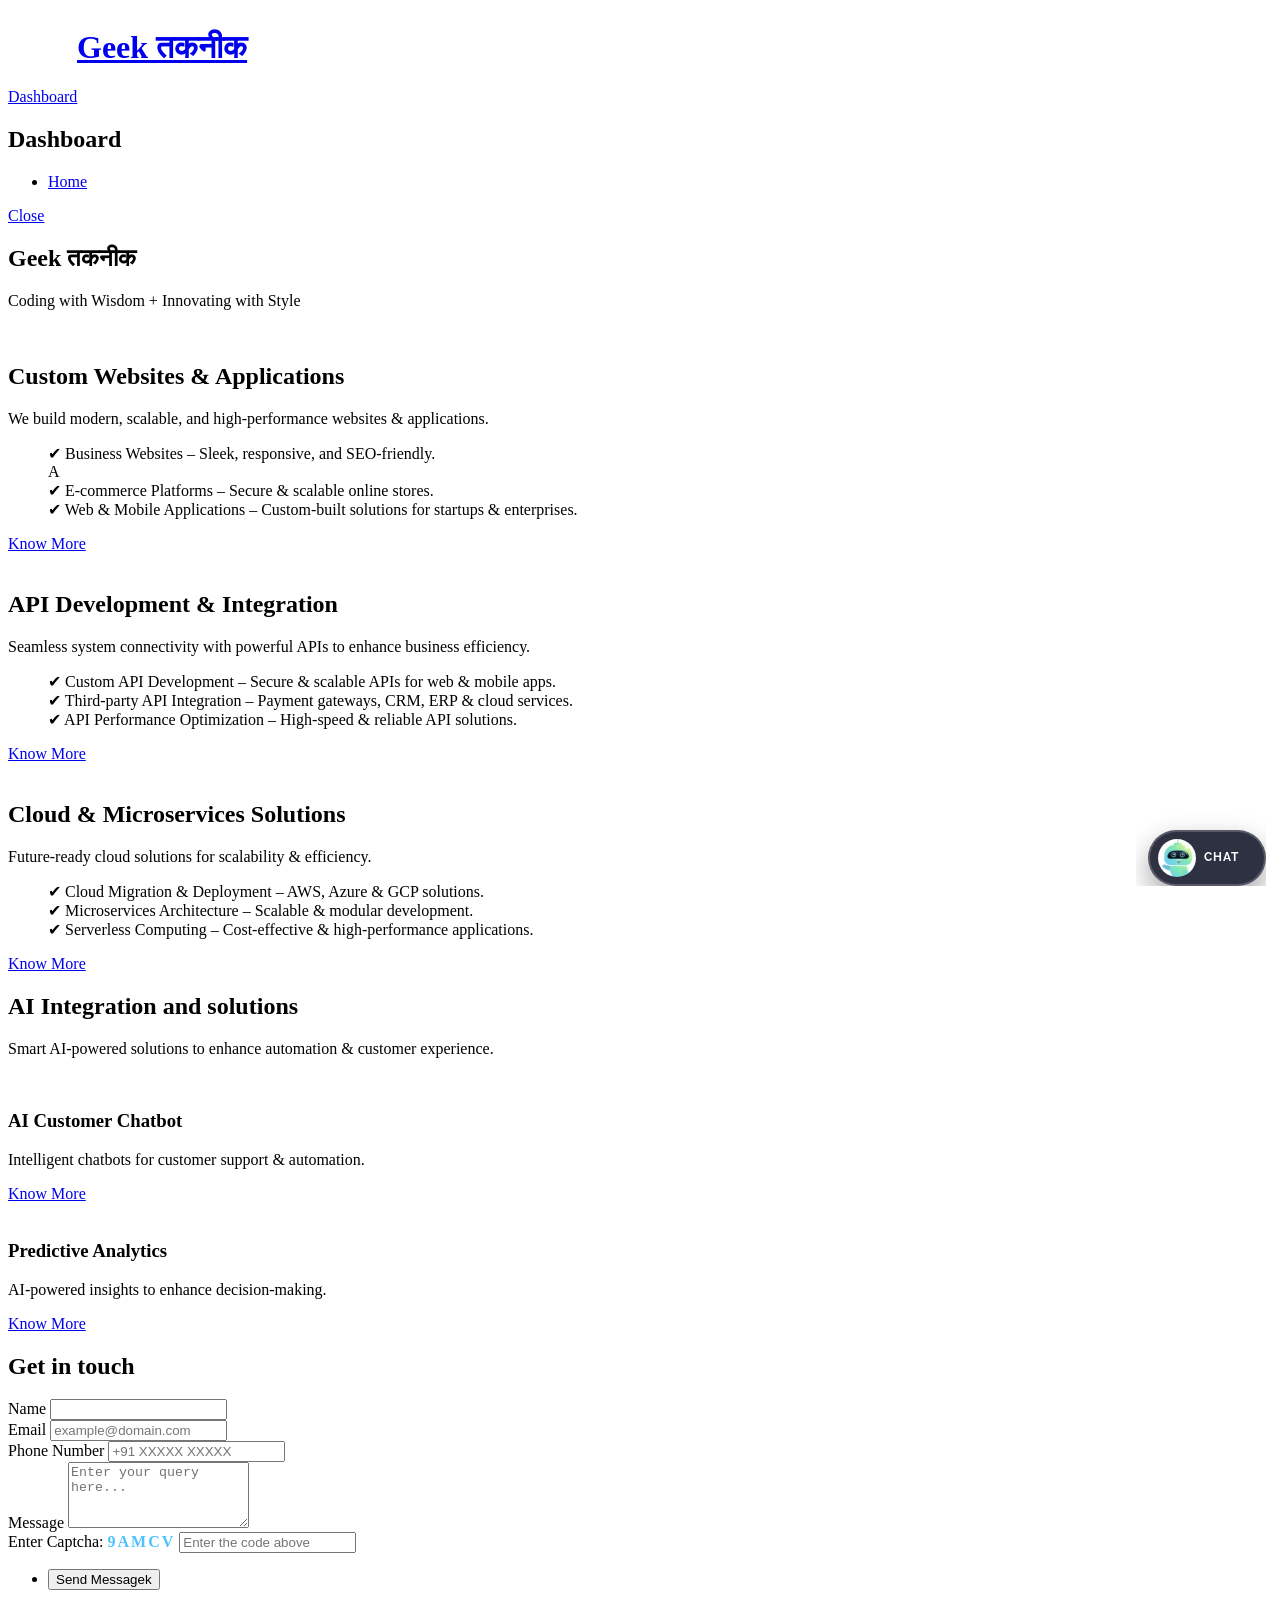
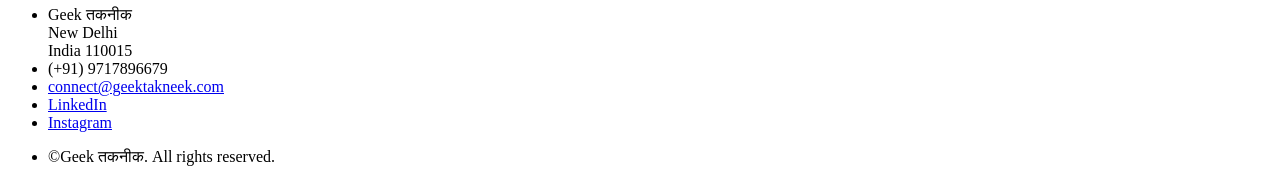
==== index.html @ 7bc6b643 "Update chatbot UI and structure (#5)" ====
<!DOCTYPE HTML>
<!--
	Solid State by HTML5 UP
	html5up.net | @ajlkn
	Free for personal and commercial use under the CCA 3.0 license (html5up.net/license)
-->
<html>
	<head>
		<title>Geek तकनीक</title>
		<meta charset="utf-8" />
		<meta name="viewport" content="width=device-width, initial-scale=1, user-scalable=no" />
		<link rel="preconnect" href="https://fonts.googleapis.com">
		<link rel="preconnect" href="https://fonts.gstatic.com" crossorigin>
		<link href="https://fonts.googleapis.com/css2?family=Raleway:wght@200;700&family=Source+Sans+Pro:wght@300;600&display=swap" rel="stylesheet">
		<link rel="stylesheet" href="assets/css/main.css" />
		<noscript><link rel="stylesheet" href="assets/css/noscript.css" /></noscript>
		<link rel="icon" type="image/png" href="images/BlueOwlLogo.png" />
		<!-- EmailJS CDN -->
		<script src="https://cdn.jsdelivr.net/npm/@emailjs/browser@3/dist/email.min.js"></script>
		<script>
			emailjs.init("-tJZcVnsYCHbCJdey");
		</script>
		<style>
			body.popup-open #header {
				pointer-events: none;
				opacity: 0.5;
			}
			body.popup-open #menu {
				pointer-events: none;
				opacity: 0.5;
			}
			.success-message {
				background: rgba(76, 195, 255, 0.2);
				border: 1px solid #4cc3ff;
				color: #4cc3ff;
				padding: 15px;
				border-radius: 6px;
				margin-bottom: 20px;
				display: none;
				text-align: center;
				font-size: 0.9em;
			}
			.success-message.show {
				display: block;
			}
			.error-message {
				color: #ff6b6b;
				font-size: 0.85em;
				display: none;
				margin-top: 5px;
			}
			.chatbot-frame {
				position: fixed;
				right: 14px;
				bottom: 14px;
				width: 130px;
				height: 74px;
				border: none;
				background: transparent;
				z-index: 10002;
				overflow: hidden;
			}
			@media screen and (max-width: 480px) {
				.chatbot-frame {
					right: 10px;
					bottom: 10px;
				}
			}
		</style>
	</head>
	<body class="is-preload">

		<!-- Page Wrapper -->
			<div id="page-wrapper">

				<!-- Header -->
					<header id="header" class="alt">
						<div style="display: flex; align-items: center; gap: 15px;">
							<div class="logo-small" style="width: 50px; height: 50px; border-radius: 100%; border: solid 2px rgba(255, 255, 255, 0.125); background-image: url('images/BlueOwlLogo.png'); background-size: contain; background-repeat: no-repeat; background-position: center;"></div>
							<h1><a href="index.html">Geek तकनीक</a></h1>
						</div>
						<nav>
							<a href="#menu">Dashboard</a>
						</nav>
					</header>

				<!-- Menu -->
					<nav id="menu">
						<div class="inner">
							<h2>Dashboard</h2>
							<ul class="links">
								<li><a href="index.html">Home</a></li>
								<!--<li><a href="generic.html">Generic</a></li>
								<li><a href="elements.html">Elements</a></li>-->
							</ul>
							<a href="#" class="close">Close</a>
						</div>
					</nav>

				<!-- Banner -->
					<section id="banner">
						<div class="inner">
							<div class="logo"><div class="icon" style="background-image: url('images/BlueOwlLogo.png'); background-size: contain; background-repeat: no-repeat; background-position: center;"></div></div>
							<h2>Geek तकनीक</h2>
							<p>Coding with Wisdom + Innovating with Style</p>
						</div>
					</section>

				<!-- Wrapper -->
					<section id="wrapper">

						<!-- One -->
							<section id="one" class="wrapper spotlight style1">
								<div class="inner">
									<a href="#" class="image"><img src="images/webDev.png" alt="" /></a>
									<div class="content">
										<h2 class="major">Custom Websites & Applications</h2>
										<p>We build modern, scalable, and high-performance websites & applications.</p>
										<ul style="list-style: none;">
											<li>✔ Business Websites – Sleek, responsive, and SEO-friendly.</li>
											A<li>✔ E-commerce Platforms – Secure & scalable online stores.</li>
											<li>✔ Web & Mobile Applications – Custom-built solutions for startups & enterprises.</li>
										</ul>
										<a href="#" class="special" onclick="openPopup(); return false;">Know More</a>
									</div>
								</div>
							</section>


							<section id="two" class="wrapper alt spotlight style2">
								<div class="inner">
									<a href="#" class="image"><img src="images/api.png" alt="" /></a>
									<div class="content">
										<h2 class="major">API Development & Integration</h2>
										<p>Seamless system connectivity with powerful APIs to enhance business efficiency.</p>
										<ul  style="list-style: none;">
											<li>✔ Custom API Development – Secure & scalable APIs for web & mobile apps.</li>
											<li>✔ Third-party API Integration – Payment gateways, CRM, ERP & cloud services.</li>
											<li>✔ API Performance Optimization – High-speed & reliable API solutions.</li>
										</ul>
										<a href="#" class="special" onclick="openPopup(); return false;">Know More</a>
									</div>
								</div>
							</section>


							<section id="three" class="wrapper spotlight style3">
								<div class="inner">
									<a href="#" class="image"><img src="images/Cloud.png" alt="" /></a>
									<div class="content">
										<h2 class="major">Cloud & Microservices Solutions</h2>
										<p>Future-ready cloud solutions for scalability & efficiency.</p>
										<ul  style="list-style: none;">
											<li>✔ Cloud Migration & Deployment – AWS, Azure & GCP solutions.</li>
											<li>✔ Microservices Architecture – Scalable & modular development.</li>
											<li>✔ Serverless Computing – Cost-effective & high-performance applications.</li>
										</ul>
										<a href="#" class="special" onclick="openPopup(); return false;">Know More</a>
									</div>
								</div>
							</section>

						<!-- Four -->
							<section id="four" class="wrapper alt style1">
								<div class="inner">
									<h2 class="major">AI Integration and solutions</h2>
									<p>Smart AI-powered solutions to enhance automation & customer experience.</p>
									<section class="features">
										<article>
											<a href="#" class="image"><img src="images/AI-Image.png" alt="" /></a>
											<h3 class="major">AI Customer Chatbot</h3>
											<p>Intelligent chatbots for customer support & automation.</p>
											<a href="#" class="special" onclick="openPopup(); return false;">Know More</a>
										</article>
										<article>
											<a href="#" class="image"><img src="images/dataanalytics.png" alt="" /></a>
											<h3 class="major">Predictive Analytics</h3>
											<p>AI-powered insights to enhance decision-making.</p>
											<a href="#" class="special" onclick="openPopup(); return false;">Know More</a>
										</article>
<!--										<article>
											<a href="#" class="image"><img src="images/pic06.jpg" alt="" /></a>
											<h3 class="major">Image & Speech Recognition</h3>
											<p>AI-based computer vision & voice solutions.</p>
											&lt;!&ndash;<a href="#" class="special">Learn more</a>&ndash;&gt;
										</article>
										<article>
											<a href="#" class="image"><img src="images/pic07.jpg" alt="" /></a>
											<h3 class="major">Automation & NLP</h3>
											<p>Automating tasks using AI-driven natural language processing.</p>
											&lt;!&ndash;<a href="#" class="special">Learn more</a>&ndash;&gt;
										</article>-->
									</section>
									<!--<ul class="actions">
										<li><a href="#" class="button">Browse All</a></li>
									</ul>-->
								</div>
							</section>

					</section>

				<!-- Footer -->
					<section id="footer">
						<div class="inner">
							<h2 class="major">Get in touch</h2>

							<div class="success-message" id="footerSuccessMessage">✓ Thank you! We have received your message and will get back to you soon.</div>

                                                        <form id="footerContactForm" method="post" action="#">
                                                            <div class="fields">
                                                                <div class="field">
                                                                    <label for="footer_name">Name</label>
                                                                    <input type="text" name="name" id="footer_name" required />
                                                                </div>
                                                                <div class="field">
                                                                    <label for="footer_email">Email</label>
                                                                    <input type="email" name="email" id="footer_email" placeholder="example@domain.com" required />
                                                                    <span class="error-message" id="footerEmailError">Please enter a valid email address</span>
                                                                </div>
                                                                <div class="field">
                                                                    <label for="footer_phone">Phone Number</label>
                                                                    <input type="tel" name="phone" id="footer_phone" placeholder="+91 XXXXX XXXXX" required />
                                                                    <span class="error-message" id="footerPhoneError">Please enter a valid phone number (min 10 digits)</span>
                                                                </div>
                                                                <div class="field">
                                                                    <label for="footer_message">Message</label>
                                                                    <textarea name="message" id="footer_message" placeholder="Enter your query here..." rows="4" required></textarea>
                                                                </div>
                                                                <div class="field">
                                                                    <label>Enter Captcha: <span id="footerCaptchaText" style="font-weight: bold; color: #4cc3ff; letter-spacing: 2px;"></span></label>
                                                                    <input type="text" id="footer_captcha_input" placeholder="Enter the code above" required />
                                                                </div>
                                                            </div>
                                                            <ul class="actions">
                                                                <li><input type="submit" value="Send Messagek" /></li>
                                                            </ul>
                                                        </form>
							<ul class="contact">
								<li class="icon solid fa-home">
									Geek तकनीक<br />
									New Delhi<br />
									India 110015
								</li>
								<li class="icon solid fa-phone">(+91) 9717896679</li>
								<li class="icon solid fa-envelope"><a href="mailto:connect@geektakneek?subject=Inquiry%20from%20Website&body=Hi%20Geek%20Takneek,">
									connect@geektakneek.com
								</a>
								</li>
								<li class="icon brands fa-linkedin"><a href="https://www.linkedin.com/company/geektakneek">LinkedIn</a></li>
								<!--<li class="icon brands fa-facebook-f"><a href="#">facebook.com/untitled-tld</a></li>&ndash;&gt;-->
								<li class="icon brands fa-instagram"><a href="www.instagram.com/blueowl_tech">Instagram</a></li>
							</ul>
							<ul class="copyright">
								<li>&copy;Geek तकनीक. All rights reserved.</li>
							</ul>
						</div>
					</section>

			</div>

		<iframe id="chatbotFrame" class="chatbot-frame" src="chatbot.html" title="Geek Takneek Chatbot" loading="lazy"></iframe>

		<!-- Modal Popup Container -->
		<div id="popupModal" style="display: none; position: fixed; top: 0; left: 0; width: 100%; height: 100%; background: rgba(0, 0, 0, 0.7); z-index: 9999; align-items: center; justify-content: center; padding: 20px;">
			<div style="position: relative; width: 100%; max-width: 600px; height: auto; max-height: 85vh; background: white; border-radius: 12px; overflow: hidden; box-shadow: 0 10px 40px rgba(0, 0, 0, 0.3); padding: 0;">
				<button onclick="closePopup()" style="position: absolute; top: 15px; right: 15px; width: 40px; height: 40px; background: rgba(76, 195, 255, 0.3); border: none; border-radius: 50%; color: #4cc3ff; font-size: 32px; cursor: pointer; z-index: 10001; transition: all 0.3s ease; line-height: 0.8; display: flex; align-items: center; justify-content: center; padding: 0; margin: 0; font-weight: 300; text-align: center; font-family: Arial, sans-serif; transform: translate(0, -1px);" onmouseover="this.style.background='rgba(76, 195, 255, 0.6)'; this.style.transform='rotate(90deg) translate(0, -1px)';" onmouseout="this.style.background='rgba(76, 195, 255, 0.3)'; this.style.transform='translate(0, -1px)';">&times;</button>
				<iframe id="popupIframe" src="" style="width: 100%; height: 85vh; border: none; display: block; border-radius: 12px;"></iframe>
			</div>
		</div>

		<!-- Scripts -->
			<script src="assets/js/jquery.min.js"></script>
			<script src="assets/js/jquery.scrollex.min.js"></script>
			<script src="assets/js/browser.min.js"></script>
			<script src="assets/js/breakpoints.min.js"></script>
			<script src="assets/js/util.js"></script>
			<script src="assets/js/main.js"></script>

		<script>
			// Generate CAPTCHA
			function generateFooterCaptcha() {
				let c = Math.random().toString(36).substring(2, 7).toUpperCase();
				document.getElementById("footerCaptchaText").innerText = c;
				return c;
			}

			// Initialize CAPTCHA when page loads
			let footer_captcha_value = generateFooterCaptcha();

			// Email validation function
			function validateEmail(email) {
				const emailRegex = /^[a-zA-Z0-9._%+-]+@[a-zA-Z0-9.-]+\.[a-zA-Z]{2,}$/;
				return emailRegex.test(email);
			}

			// Phone validation function
			function validatePhone(phone) {
				const phoneRegex = /^[0-9\s\-\+\(\)]{10,}$/;
				const digitsOnly = phone.replace(/\D/g, '');
				return phoneRegex.test(phone) && digitsOnly.length >= 10;
			}

			// Real-time email validation
			document.getElementById("footer_email").addEventListener("blur", function() {
				const email = this.value.trim();
				const emailError = document.getElementById("footerEmailError");

				if (email && !validateEmail(email)) {
					emailError.style.display = "block";
				} else {
					emailError.style.display = "none";
				}
			});

			// Real-time phone validation
			document.getElementById("footer_phone").addEventListener("blur", function() {
				const phone = this.value.trim();
				const phoneError = document.getElementById("footerPhoneError");

				if (phone && !validatePhone(phone)) {
					phoneError.style.display = "block";
				} else {
					phoneError.style.display = "none";
				}
			});

			// Handle form submission
			document.getElementById("footerContactForm").addEventListener("submit", function(event) {
				event.preventDefault();

				// Validate name
				const name = document.getElementById("footer_name").value.trim();
				if (!name) {
					alert("Please enter your name");
					return;
				}
				if (name.length < 3) {
					alert("Name must be at least 3 characters long");
					return;
				}

				// Validate email
				const email = document.getElementById("footer_email").value.trim();
				if (!email) {
					alert("Please enter your email address");
					return;
				}
				if (!validateEmail(email)) {
					alert("Please enter a valid email address (e.g., example@domain.com)");
					document.getElementById("footer_email").focus();
					return;
				}

				// Validate phone
				const phone = document.getElementById("footer_phone").value.trim();
				if (!phone) {
					alert("Please enter your phone number");
					return;
				}
				if (!validatePhone(phone)) {
					alert("Please enter a valid phone number with at least 10 digits");
					document.getElementById("footer_phone").focus();
					return;
				}

				// Validate message
				const message = document.getElementById("footer_message").value.trim();
				if (!message) {
					alert("Please enter a message");
					return;
				}
				if (message.length < 10) {
					alert("Please provide at least 10 characters in your message");
					return;
				}

				// Validate CAPTCHA
				if (document.getElementById("footer_captcha_input").value.toUpperCase() !== footer_captcha_value) {
					alert("Incorrect Captcha! Please try again.");
					footer_captcha_value = generateFooterCaptcha();
					document.getElementById("footer_captcha_input").value = "";
					return;
				}

				// Prepare data for EmailJS
				const data = {
					name: name,
					email: email,
					phone: phone,
					services: "",
					details: message
				};

				// Send email using EmailJS (using the same template as popup)
				emailjs.send("service_kot9qr8", "template_dlzaoom", data)
					.then(() => {
						// Show success message
						document.getElementById("footerSuccessMessage").classList.add("show");

						// Reset form
						document.getElementById("footerContactForm").reset();
						footer_captcha_value = generateFooterCaptcha();

						// Hide success message after 5 seconds
						setTimeout(() => {
							document.getElementById("footerSuccessMessage").classList.remove("show");
						}, 5000);
					})
					.catch(err => {
						console.log(err);
						alert("Failed to send message. Please try again later or contact us directly at connect@geektakneek.com");
					});
			});

			function openPopup() {
				// Load popup.html in iframe modal
				document.getElementById("popupIframe").src = "popup.html";
				document.getElementById("popupModal").style.display = "flex";
				// Prevent background scroll and disable header
				document.body.style.overflow = "hidden";
				document.body.classList.add("popup-open");
			}

			function closePopup() {
				// Close the modal
				document.getElementById("popupModal").style.display = "none";
				document.getElementById("popupIframe").src = "";
				// Allow background scroll and enable header
				document.body.style.overflow = "auto";
				document.body.classList.remove("popup-open");
			}

			// Close popup when clicking outside the modal
			document.getElementById("popupModal").addEventListener("click", function(event) {
				if (event.target === this) {
					closePopup();
				}
			});

			// Close popup with Escape key
			document.addEventListener("keydown", function(event) {
				if (event.key === "Escape") {
					closePopup();
				}
			});

			const chatbotFrame = document.getElementById("chatbotFrame");

			window.addEventListener("message", function(event) {
				if (event.source !== chatbotFrame.contentWindow) return;
				if (!event.data || event.data.type !== "chatbot-resize") return;

				if (event.data.open) {
					const expandedWidth = Math.min(368, window.innerWidth - 16);
					const expandedHeight = Math.min(560, window.innerHeight - 16);
					chatbotFrame.style.width = expandedWidth + "px";
					chatbotFrame.style.height = expandedHeight + "px";
				} else {
					chatbotFrame.style.width = "130px";
					chatbotFrame.style.height = "74px";
				}
			});
		</script>

		<!--<div align="right"><script type="text/javascript" src="https://www.freevisitorcounters.com/en/home/counter/1450262/t/3"></script></div>-->
	</body>


</html>
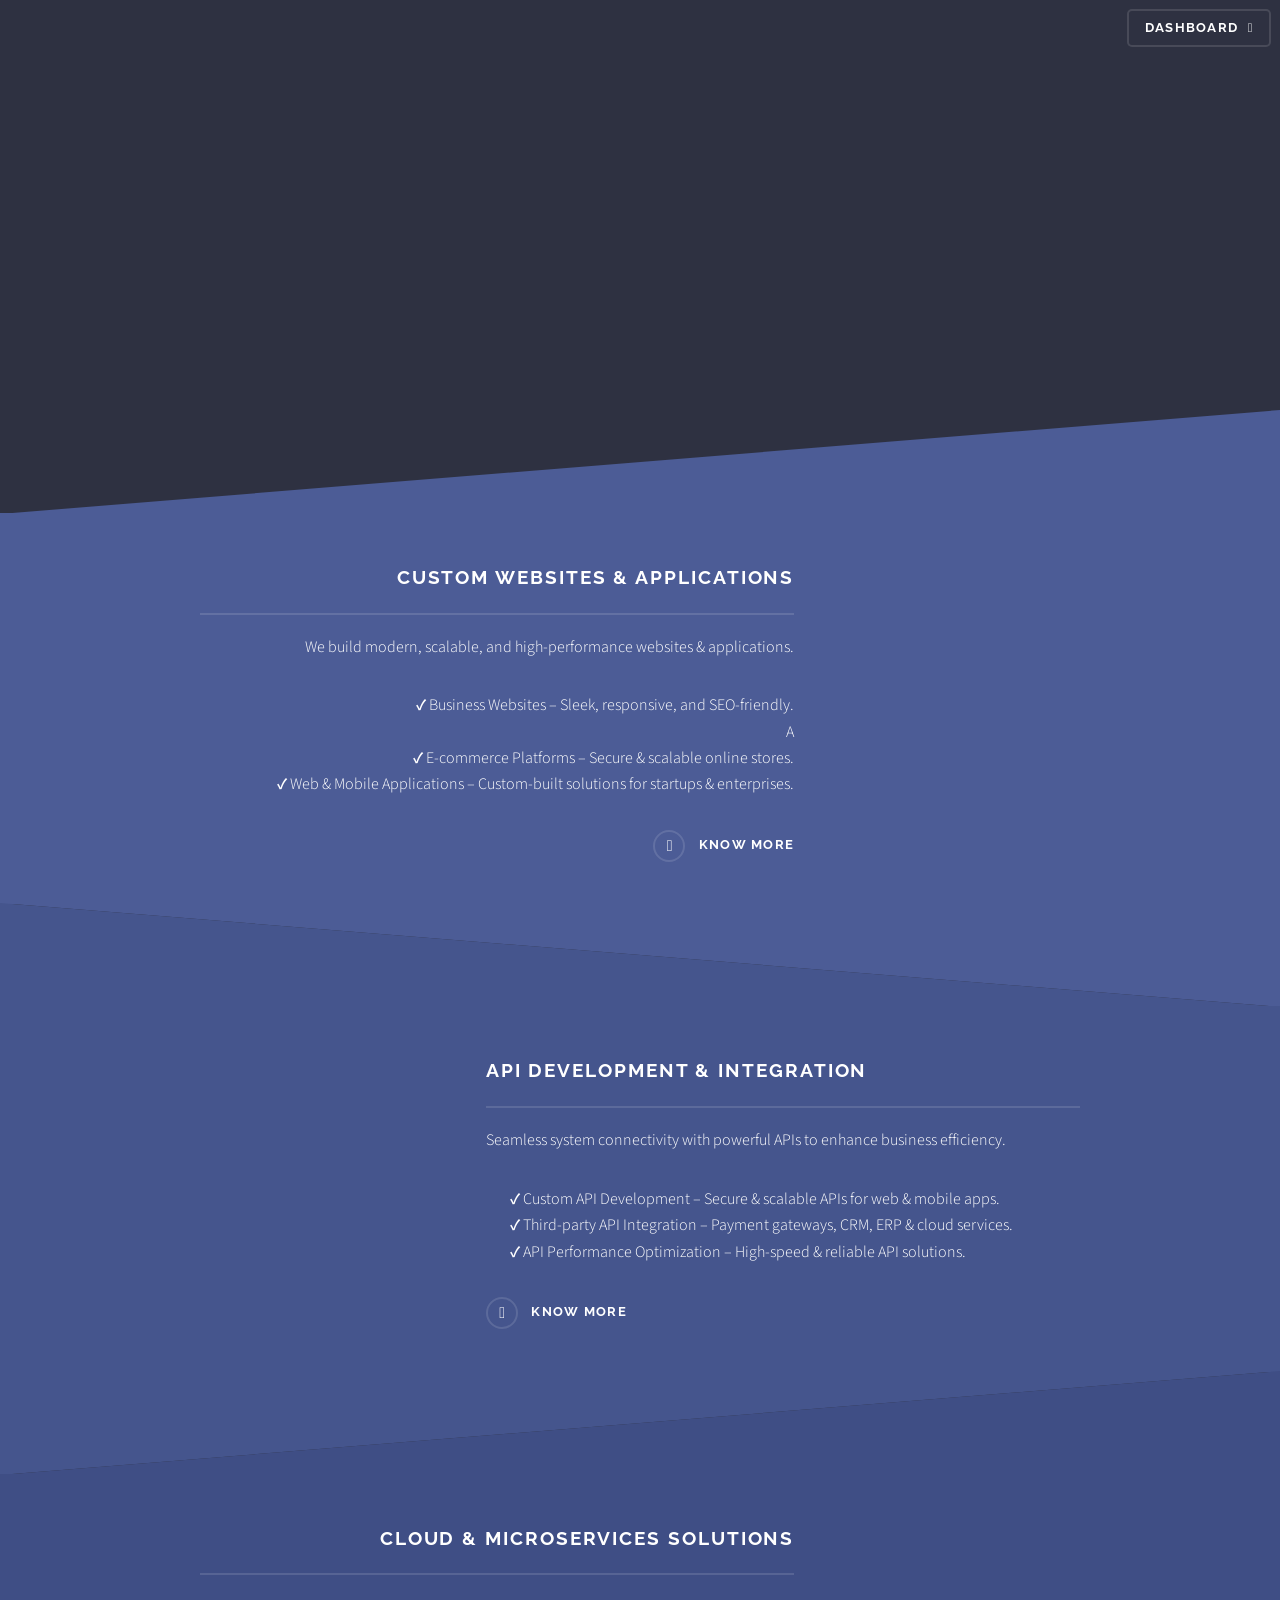
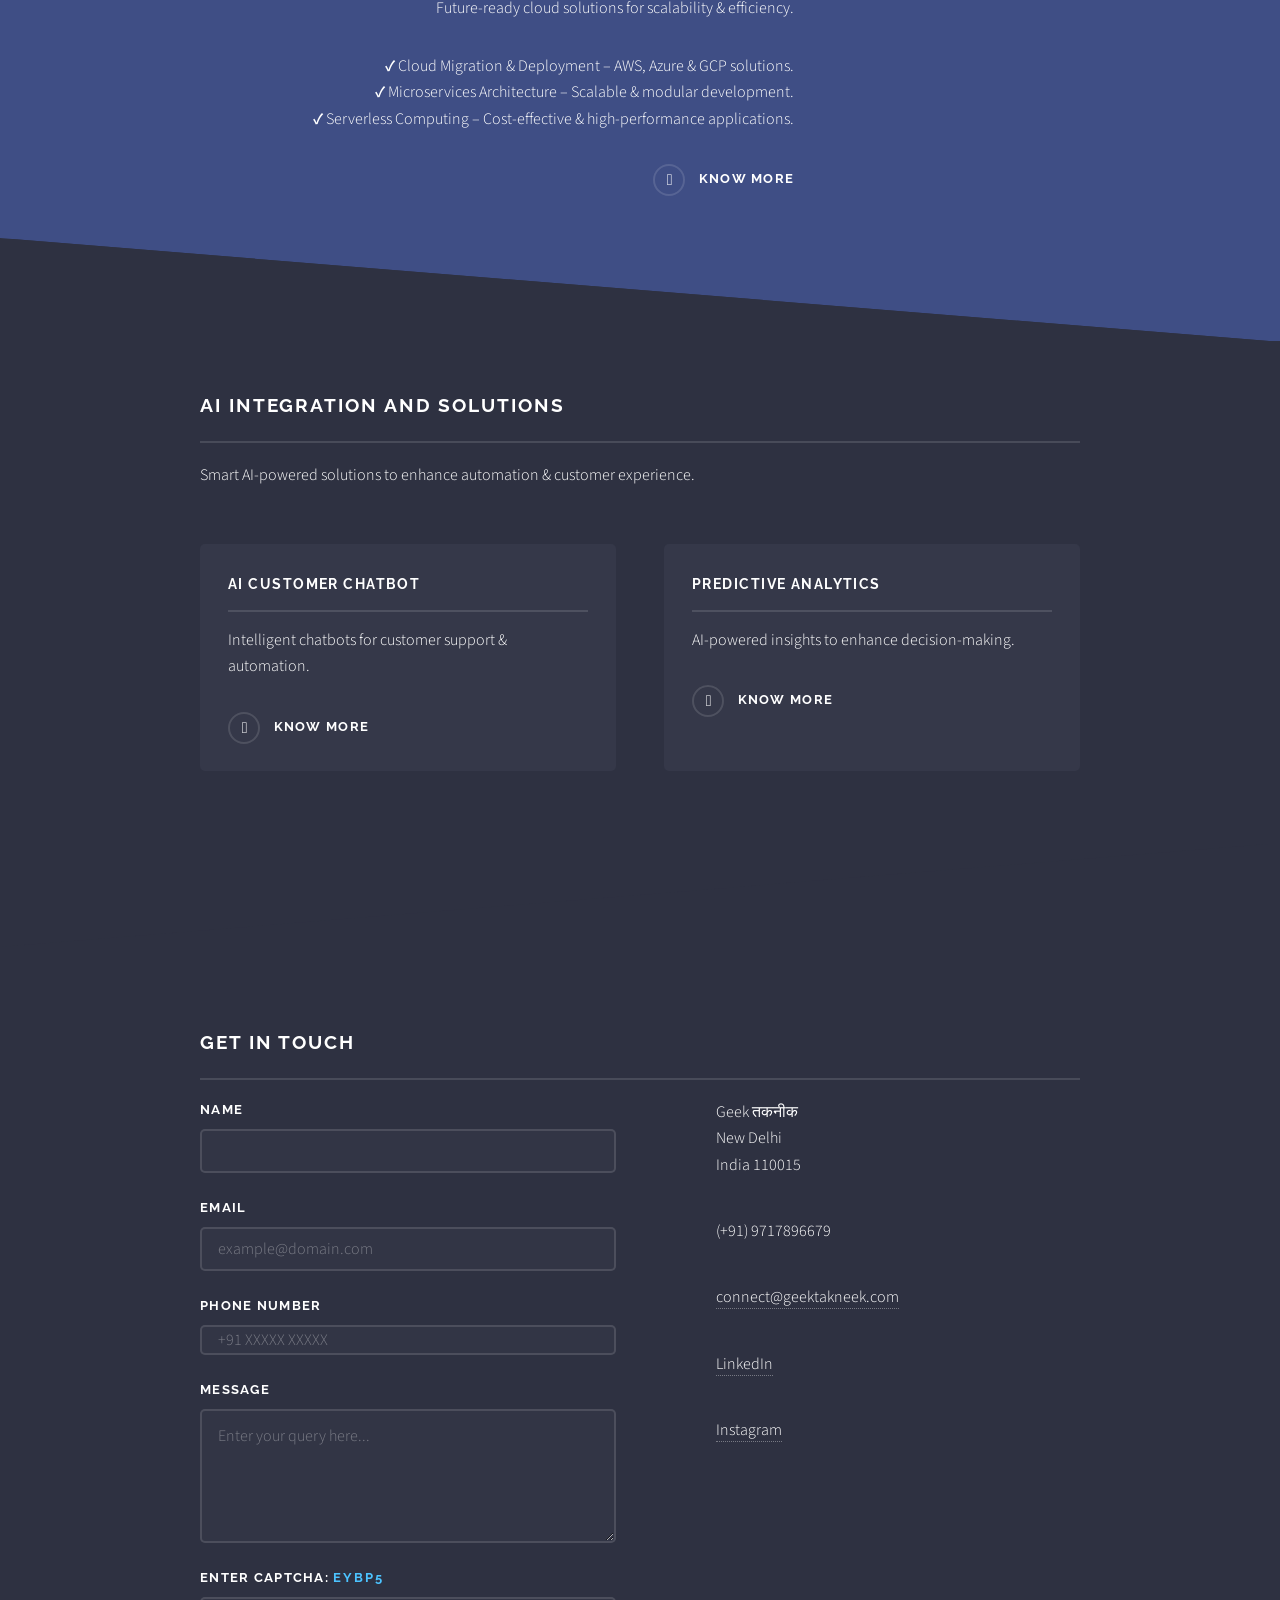
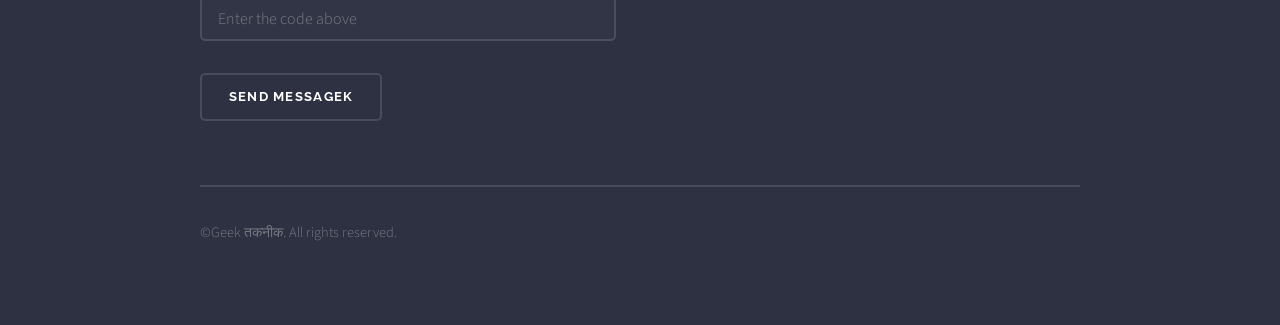
==== commit fa0af5a4: "changing logo" ====
--- a/index.html
+++ b/index.html
@@ -14,7 +14,7 @@
 		<link href="https://fonts.googleapis.com/css2?family=Raleway:wght@200;700&family=Source+Sans+Pro:wght@300;600&display=swap" rel="stylesheet">
 		<link rel="stylesheet" href="assets/css/main.css" />
 		<noscript><link rel="stylesheet" href="assets/css/noscript.css" /></noscript>
-		<link rel="icon" type="image/png" href="images/BlueOwlLogo.png" />
+		<link rel="icon" type="image/png" href="images/logo.png" />
 		<!-- EmailJS CDN -->
 		<script src="https://cdn.jsdelivr.net/npm/@emailjs/browser@3/dist/email.min.js"></script>
 		<script>
@@ -43,31 +43,14 @@
 			.success-message.show {
 				display: block;
 			}
-			.error-message {
-				color: #ff6b6b;
-				font-size: 0.85em;
-				display: none;
-				margin-top: 5px;
-			}
-			.chatbot-frame {
-				position: fixed;
-				right: 14px;
-				bottom: 14px;
-				width: 130px;
-				height: 74px;
-				border: none;
-				background: transparent;
-				z-index: 10002;
-				overflow: hidden;
-			}
-			@media screen and (max-width: 480px) {
-				.chatbot-frame {
-					right: 10px;
-					bottom: 10px;
-				}
-			}
-		</style>
-	</head>
+			.error-message {
+				color: #ff6b6b;
+				font-size: 0.85em;
+				display: none;
+				margin-top: 5px;
+			}
+		</style>
+	</head>
 	<body class="is-preload">
 
 		<!-- Page Wrapper -->
@@ -76,7 +59,7 @@
 				<!-- Header -->
 					<header id="header" class="alt">
 						<div style="display: flex; align-items: center; gap: 15px;">
-							<div class="logo-small" style="width: 50px; height: 50px; border-radius: 100%; border: solid 2px rgba(255, 255, 255, 0.125); background-image: url('images/BlueOwlLogo.png'); background-size: contain; background-repeat: no-repeat; background-position: center;"></div>
+							<div class="logo-small" style="width: 50px; height: 50px; border-radius: 100%; border: solid 2px rgba(255, 255, 255, 0.125); background-image: url('images/logo.png'); background-size: contain; background-repeat: no-repeat; background-position: center;"></div>
 							<h1><a href="index.html">Geek तकनीक</a></h1>
 						</div>
 						<nav>
@@ -100,7 +83,7 @@
 				<!-- Banner -->
 					<section id="banner">
 						<div class="inner">
-							<div class="logo"><div class="icon" style="background-image: url('images/BlueOwlLogo.png'); background-size: contain; background-repeat: no-repeat; background-position: center;"></div></div>
+							<div class="logo"><div class="icon" style="background-image: url('images/logo.png'); background-size: contain; background-repeat: no-repeat; background-position: center;"></div></div>
 							<h2>Geek तकनीक</h2>
 							<p>Coding with Wisdom + Innovating with Style</p>
 						</div>
@@ -256,13 +239,11 @@
 						</div>
 					</section>
 
-			</div>
-
-		<iframe id="chatbotFrame" class="chatbot-frame" src="chatbot.html" title="Geek Takneek Chatbot" loading="lazy"></iframe>
-
-		<!-- Modal Popup Container -->
-		<div id="popupModal" style="display: none; position: fixed; top: 0; left: 0; width: 100%; height: 100%; background: rgba(0, 0, 0, 0.7); z-index: 9999; align-items: center; justify-content: center; padding: 20px;">
-			<div style="position: relative; width: 100%; max-width: 600px; height: auto; max-height: 85vh; background: white; border-radius: 12px; overflow: hidden; box-shadow: 0 10px 40px rgba(0, 0, 0, 0.3); padding: 0;">
+			</div>
+
+		<!-- Modal Popup Container -->
+		<div id="popupModal" style="display: none; position: fixed; top: 0; left: 0; width: 100%; height: 100%; background: rgba(0, 0, 0, 0.7); z-index: 9999; align-items: center; justify-content: center; padding: 20px;">
+			<div style="position: relative; width: 100%; max-width: 600px; height: auto; max-height: 85vh; background: white; border-radius: 12px; overflow: hidden; box-shadow: 0 10px 40px rgba(0, 0, 0, 0.3); padding: 0;">
 				<button onclick="closePopup()" style="position: absolute; top: 15px; right: 15px; width: 40px; height: 40px; background: rgba(76, 195, 255, 0.3); border: none; border-radius: 50%; color: #4cc3ff; font-size: 32px; cursor: pointer; z-index: 10001; transition: all 0.3s ease; line-height: 0.8; display: flex; align-items: center; justify-content: center; padding: 0; margin: 0; font-weight: 300; text-align: center; font-family: Arial, sans-serif; transform: translate(0, -1px);" onmouseover="this.style.background='rgba(76, 195, 255, 0.6)'; this.style.transform='rotate(90deg) translate(0, -1px)';" onmouseout="this.style.background='rgba(76, 195, 255, 0.3)'; this.style.transform='translate(0, -1px)';">&times;</button>
 				<iframe id="popupIframe" src="" style="width: 100%; height: 85vh; border: none; display: block; border-radius: 12px;"></iframe>
 			</div>
@@ -438,29 +419,12 @@
 			});
 
 			// Close popup with Escape key
-			document.addEventListener("keydown", function(event) {
-				if (event.key === "Escape") {
-					closePopup();
-				}
-			});
-
-			const chatbotFrame = document.getElementById("chatbotFrame");
-
-			window.addEventListener("message", function(event) {
-				if (event.source !== chatbotFrame.contentWindow) return;
-				if (!event.data || event.data.type !== "chatbot-resize") return;
-
-				if (event.data.open) {
-					const expandedWidth = Math.min(368, window.innerWidth - 16);
-					const expandedHeight = Math.min(560, window.innerHeight - 16);
-					chatbotFrame.style.width = expandedWidth + "px";
-					chatbotFrame.style.height = expandedHeight + "px";
-				} else {
-					chatbotFrame.style.width = "130px";
-					chatbotFrame.style.height = "74px";
-				}
-			});
-		</script>
+			document.addEventListener("keydown", function(event) {
+				if (event.key === "Escape") {
+					closePopup();
+				}
+			});
+		</script>
 
 		<!--<div align="right"><script type="text/javascript" src="https://www.freevisitorcounters.com/en/home/counter/1450262/t/3"></script></div>-->
 	</body>
--- a/assets/css/main.css
+++ b/assets/css/main.css
@@ -0,0 +1,4161 @@
+@import url(fontawesome-all.min.css);
+@import url("https://fonts.googleapis.com/css?family=Raleway:200,700|Source+Sans+Pro:300,600,300italic,600italic");
+
+/*
+	Solid State by HTML5 UP
+	html5up.net | @ajlkn
+	Free for personal and commercial use under the CCA 3.0 license (html5up.net/license)
+*/
+
+html, body, div, span, applet, object,
+iframe, h1, h2, h3, h4, h5, h6, p, blockquote,
+pre, a, abbr, acronym, address, big, cite,
+code, del, dfn, em, img, ins, kbd, q, s, samp,
+small, strike, strong, sub, sup, tt, var, b,
+u, i, center, dl, dt, dd, ol, ul, li, fieldset,
+form, label, legend, table, caption, tbody,
+tfoot, thead, tr, th, td, article, aside,
+canvas, details, embed, figure, figcaption,
+footer, header, hgroup, menu, nav, output, ruby,
+section, summary, time, mark, audio, video {
+	margin: 0;
+	padding: 0;
+	border: 0;
+	font-size: 100%;
+	font: inherit;
+	vertical-align: baseline;}
+
+article, aside, details, figcaption, figure,
+footer, header, hgroup, menu, nav, section {
+	display: block;}
+
+body {
+	line-height: 1;
+}
+
+ol, ul {
+	list-style: none;
+}
+
+blockquote, q {
+	quotes: none;
+}
+
+	blockquote:before, blockquote:after, q:before, q:after {
+		content: '';
+		content: none;
+	}
+
+table {
+	border-collapse: collapse;
+	border-spacing: 0;
+}
+
+body {
+	-webkit-text-size-adjust: none;
+}
+
+mark {
+	background-color: transparent;
+	color: inherit;
+}
+
+input::-moz-focus-inner {
+	border: 0;
+	padding: 0;
+}
+
+input, select, textarea {
+	-moz-appearance: none;
+	-webkit-appearance: none;
+	-ms-appearance: none;
+	appearance: none;
+}
+
+/* Basic */
+
+	@-ms-viewport {
+		width: device-width;
+	}
+
+	body {
+		-ms-overflow-style: scrollbar;
+	}
+
+	@media screen and (max-width: 480px) {
+
+		html, body {
+			min-width: 320px;
+		}
+
+	}
+
+	html {
+		box-sizing: border-box;
+	}
+
+	*, *:before, *:after {
+		box-sizing: inherit;
+	}
+
+	body {
+		background-color: #2e3141;
+		background-image: linear-gradient(to top, rgba(46, 49, 65, 0.8), rgba(46, 49, 65, 0.8)), url("../../images/bg.jpg");
+		background-size: auto,
+ cover;
+		background-attachment: fixed,
+ fixed;
+		background-position: center,
+ center;
+	}
+
+		body.is-preload *, body.is-preload *:before, body.is-preload *:after {
+			-moz-animation: none !important;
+			-webkit-animation: none !important;
+			-ms-animation: none !important;
+			animation: none !important;
+			-moz-transition: none !important;
+			-webkit-transition: none !important;
+			-ms-transition: none !important;
+			transition: none !important;
+		}
+
+/* Type */
+
+	body, input, select, textarea {
+		color: #ffffff;
+		font-family: "Source Sans Pro", Helvetica, sans-serif;
+		font-size: 16.5pt;
+		font-weight: 300;
+		line-height: 1.65;
+	}
+
+		@media screen and (max-width: 1680px) {
+
+			body, input, select, textarea {
+				font-size: 13pt;
+			}
+
+		}
+
+		@media screen and (max-width: 1280px) {
+
+			body, input, select, textarea {
+				font-size: 12pt;
+			}
+
+		}
+
+		@media screen and (max-width: 980px) {
+
+			body, input, select, textarea {
+				font-size: 12pt;
+			}
+
+		}
+
+		@media screen and (max-width: 736px) {
+
+			body, input, select, textarea {
+				font-size: 12pt;
+			}
+
+		}
+
+		@media screen and (max-width: 480px) {
+
+			body, input, select, textarea {
+				font-size: 12pt;
+			}
+
+		}
+
+	a {
+		-moz-transition: color 0.2s ease-in-out, border-bottom-color 0.2s ease-in-out;
+		-webkit-transition: color 0.2s ease-in-out, border-bottom-color 0.2s ease-in-out;
+		-ms-transition: color 0.2s ease-in-out, border-bottom-color 0.2s ease-in-out;
+		transition: color 0.2s ease-in-out, border-bottom-color 0.2s ease-in-out;
+		border-bottom: dotted 1px rgba(255, 255, 255, 0.35);
+		color: #ffffff;
+		text-decoration: none;
+	}
+
+		a:hover {
+			border-bottom-color: transparent;
+			color: #ffffff !important;
+		}
+
+		a.special:not(.button) {
+			text-decoration: none;
+			border-bottom: 0;
+			display: block;
+			font-family: Raleway, Helvetica, sans-serif;
+			font-size: 0.8em;
+			font-weight: 700;
+			letter-spacing: 0.1em;
+			margin: 0 0 2em 0;
+			text-transform: uppercase;
+		}
+
+			a.special:not(.button):before {
+				-moz-osx-font-smoothing: grayscale;
+				-webkit-font-smoothing: antialiased;
+				display: inline-block;
+				font-style: normal;
+				font-variant: normal;
+				text-rendering: auto;
+				line-height: 1;
+				text-transform: none !important;
+				font-family: 'Font Awesome 5 Free';
+				font-weight: 900;
+			}
+
+			a.special:not(.button):before {
+				-moz-transition: background-color 0.2s ease-in-out;
+				-webkit-transition: background-color 0.2s ease-in-out;
+				-ms-transition: background-color 0.2s ease-in-out;
+				transition: background-color 0.2s ease-in-out;
+				border-radius: 100%;
+				border: solid 2px rgba(255, 255, 255, 0.125);
+				content: '\f105';
+				display: inline-block;
+				font-size: 1.25em;
+				height: 2em;
+				line-height: 1.75em;
+				margin-right: 0.85em;
+				text-align: center;
+				text-indent: 0.15em;
+				vertical-align: middle;
+				width: 2em;
+			}
+
+			a.special:not(.button):hover:before {
+				background-color: rgba(255, 255, 255, 0.025);
+			}
+
+			a.special:not(.button):active:before {
+				background-color: rgba(255, 255, 255, 0.075);
+			}
+
+	strong, b {
+		color: #ffffff;
+		font-weight: 600;
+	}
+
+	em, i {
+		font-style: italic;
+	}
+
+	p {
+		margin: 0 0 2em 0;
+	}
+
+	h1, h2, h3, h4, h5, h6 {
+		color: #ffffff;
+		font-family: Raleway, Helvetica, sans-serif;
+		font-weight: 700;
+		letter-spacing: 0.1em;
+		margin: 0 0 1em 0;
+		text-transform: uppercase;
+	}
+
+		h1 a, h2 a, h3 a, h4 a, h5 a, h6 a {
+			color: inherit;
+			text-decoration: none;
+			border-bottom: 0;
+		}
+
+		h1 span, h2 span, h3 span, h4 span, h5 span, h6 span {
+			font-weight: 200;
+		}
+
+		h1.major, h2.major, h3.major, h4.major, h5.major, h6.major {
+			padding-bottom: 1em;
+			border-bottom: solid 2px rgba(255, 255, 255, 0.125);
+		}
+
+	h2 {
+		font-size: 1.2em;
+	}
+
+	h3 {
+		font-size: 0.9em;
+	}
+
+	h4 {
+		font-size: 0.7em;
+	}
+
+	h5 {
+		font-size: 0.7em;
+	}
+
+	h6 {
+		font-size: 0.7em;
+	}
+
+	@media screen and (max-width: 736px) {
+
+		h2 {
+			font-size: 1em;
+		}
+
+		h3 {
+			font-size: 0.8em;
+		}
+
+	}
+
+	sub {
+		font-size: 0.8em;
+		position: relative;
+		top: 0.5em;
+	}
+
+	sup {
+		font-size: 0.8em;
+		position: relative;
+		top: -0.5em;
+	}
+
+	blockquote {
+		border-left: solid 4px rgba(255, 255, 255, 0.125);
+		font-style: italic;
+		margin: 0 0 2em 0;
+		padding: 0.5em 0 0.5em 2em;
+	}
+
+	code {
+		background: rgba(255, 255, 255, 0.025);
+		border-radius: 5px;
+		border: solid 2px rgba(255, 255, 255, 0.125);
+		font-family: "Courier New", monospace;
+		font-size: 0.9em;
+		margin: 0 0.25em;
+		padding: 0.25em 0.65em;
+	}
+
+	pre {
+		-webkit-overflow-scrolling: touch;
+		font-family: "Courier New", monospace;
+		font-size: 0.9em;
+		margin: 0 0 2em 0;
+	}
+
+		pre code {
+			display: block;
+			line-height: 1.75em;
+			padding: 1em 1.5em;
+			overflow-x: auto;
+		}
+
+	hr {
+		border: 0;
+		border-bottom: solid 2px rgba(255, 255, 255, 0.125);
+		margin: 2.5em 0;
+	}
+
+		hr.major {
+			margin: 4em 0;
+		}
+
+	.align-left {
+		text-align: left;
+	}
+
+	.align-center {
+		text-align: center;
+	}
+
+	.align-right {
+		text-align: right;
+	}
+
+/* Row */
+
+	.row {
+		display: flex;
+		flex-wrap: wrap;
+		box-sizing: border-box;
+		align-items: stretch;
+	}
+
+		.row > * {
+			box-sizing: border-box;
+		}
+
+		.row.gtr-uniform > * > :last-child {
+			margin-bottom: 0;
+		}
+
+		.row.aln-left {
+			justify-content: flex-start;
+		}
+
+		.row.aln-center {
+			justify-content: center;
+		}
+
+		.row.aln-right {
+			justify-content: flex-end;
+		}
+
+		.row.aln-top {
+			align-items: flex-start;
+		}
+
+		.row.aln-middle {
+			align-items: center;
+		}
+
+		.row.aln-bottom {
+			align-items: flex-end;
+		}
+
+		.row > .imp {
+			order: -1;
+		}
+
+		.row > .col-1 {
+			width: 8.33333%;
+		}
+
+		.row > .off-1 {
+			margin-left: 8.33333%;
+		}
+
+		.row > .col-2 {
+			width: 16.66667%;
+		}
+
+		.row > .off-2 {
+			margin-left: 16.66667%;
+		}
+
+		.row > .col-3 {
+			width: 25%;
+		}
+
+		.row > .off-3 {
+			margin-left: 25%;
+		}
+
+		.row > .col-4 {
+			width: 33.33333%;
+		}
+
+		.row > .off-4 {
+			margin-left: 33.33333%;
+		}
+
+		.row > .col-5 {
+			width: 41.66667%;
+		}
+
+		.row > .off-5 {
+			margin-left: 41.66667%;
+		}
+
+		.row > .col-6 {
+			width: 50%;
+		}
+
+		.row > .off-6 {
+			margin-left: 50%;
+		}
+
+		.row > .col-7 {
+			width: 58.33333%;
+		}
+
+		.row > .off-7 {
+			margin-left: 58.33333%;
+		}
+
+		.row > .col-8 {
+			width: 66.66667%;
+		}
+
+		.row > .off-8 {
+			margin-left: 66.66667%;
+		}
+
+		.row > .col-9 {
+			width: 75%;
+		}
+
+		.row > .off-9 {
+			margin-left: 75%;
+		}
+
+		.row > .col-10 {
+			width: 83.33333%;
+		}
+
+		.row > .off-10 {
+			margin-left: 83.33333%;
+		}
+
+		.row > .col-11 {
+			width: 91.66667%;
+		}
+
+		.row > .off-11 {
+			margin-left: 91.66667%;
+		}
+
+		.row > .col-12 {
+			width: 100%;
+		}
+
+		.row > .off-12 {
+			margin-left: 100%;
+		}
+
+		.row.gtr-0 {
+			margin-top: 0;
+			margin-left: 0em;
+		}
+
+			.row.gtr-0 > * {
+				padding: 0 0 0 0em;
+			}
+
+			.row.gtr-0.gtr-uniform {
+				margin-top: 0em;
+			}
+
+				.row.gtr-0.gtr-uniform > * {
+					padding-top: 0em;
+				}
+
+		.row.gtr-25 {
+			margin-top: 0;
+			margin-left: -0.4375em;
+		}
+
+			.row.gtr-25 > * {
+				padding: 0 0 0 0.4375em;
+			}
+
+			.row.gtr-25.gtr-uniform {
+				margin-top: -0.4375em;
+			}
+
+				.row.gtr-25.gtr-uniform > * {
+					padding-top: 0.4375em;
+				}
+
+		.row.gtr-50 {
+			margin-top: 0;
+			margin-left: -0.875em;
+		}
+
+			.row.gtr-50 > * {
+				padding: 0 0 0 0.875em;
+			}
+
+			.row.gtr-50.gtr-uniform {
+				margin-top: -0.875em;
+			}
+
+				.row.gtr-50.gtr-uniform > * {
+					padding-top: 0.875em;
+				}
+
+		.row {
+			margin-top: 0;
+			margin-left: -1.75em;
+		}
+
+			.row > * {
+				padding: 0 0 0 1.75em;
+			}
+
+			.row.gtr-uniform {
+				margin-top: -1.75em;
+			}
+
+				.row.gtr-uniform > * {
+					padding-top: 1.75em;
+				}
+
+		.row.gtr-150 {
+			margin-top: 0;
+			margin-left: -2.625em;
+		}
+
+			.row.gtr-150 > * {
+				padding: 0 0 0 2.625em;
+			}
+
+			.row.gtr-150.gtr-uniform {
+				margin-top: -2.625em;
+			}
+
+				.row.gtr-150.gtr-uniform > * {
+					padding-top: 2.625em;
+				}
+
+		.row.gtr-200 {
+			margin-top: 0;
+			margin-left: -3.5em;
+		}
+
+			.row.gtr-200 > * {
+				padding: 0 0 0 3.5em;
+			}
+
+			.row.gtr-200.gtr-uniform {
+				margin-top: -3.5em;
+			}
+
+				.row.gtr-200.gtr-uniform > * {
+					padding-top: 3.5em;
+				}
+
+		@media screen and (max-width: 1680px) {
+
+			.row {
+				display: flex;
+				flex-wrap: wrap;
+				box-sizing: border-box;
+				align-items: stretch;
+			}
+
+				.row > * {
+					box-sizing: border-box;
+				}
+
+				.row.gtr-uniform > * > :last-child {
+					margin-bottom: 0;
+				}
+
+				.row.aln-left {
+					justify-content: flex-start;
+				}
+
+				.row.aln-center {
+					justify-content: center;
+				}
+
+				.row.aln-right {
+					justify-content: flex-end;
+				}
+
+				.row.aln-top {
+					align-items: flex-start;
+				}
+
+				.row.aln-middle {
+					align-items: center;
+				}
+
+				.row.aln-bottom {
+					align-items: flex-end;
+				}
+
+				.row > .imp-xlarge {
+					order: -1;
+				}
+
+				.row > .col-1-xlarge {
+					width: 8.33333%;
+				}
+
+				.row > .off-1-xlarge {
+					margin-left: 8.33333%;
+				}
+
+				.row > .col-2-xlarge {
+					width: 16.66667%;
+				}
+
+				.row > .off-2-xlarge {
+					margin-left: 16.66667%;
+				}
+
+				.row > .col-3-xlarge {
+					width: 25%;
+				}
+
+				.row > .off-3-xlarge {
+					margin-left: 25%;
+				}
+
+				.row > .col-4-xlarge {
+					width: 33.33333%;
+				}
+
+				.row > .off-4-xlarge {
+					margin-left: 33.33333%;
+				}
+
+				.row > .col-5-xlarge {
+					width: 41.66667%;
+				}
+
+				.row > .off-5-xlarge {
+					margin-left: 41.66667%;
+				}
+
+				.row > .col-6-xlarge {
+					width: 50%;
+				}
+
+				.row > .off-6-xlarge {
+					margin-left: 50%;
+				}
+
+				.row > .col-7-xlarge {
+					width: 58.33333%;
+				}
+
+				.row > .off-7-xlarge {
+					margin-left: 58.33333%;
+				}
+
+				.row > .col-8-xlarge {
+					width: 66.66667%;
+				}
+
+				.row > .off-8-xlarge {
+					margin-left: 66.66667%;
+				}
+
+				.row > .col-9-xlarge {
+					width: 75%;
+				}
+
+				.row > .off-9-xlarge {
+					margin-left: 75%;
+				}
+
+				.row > .col-10-xlarge {
+					width: 83.33333%;
+				}
+
+				.row > .off-10-xlarge {
+					margin-left: 83.33333%;
+				}
+
+				.row > .col-11-xlarge {
+					width: 91.66667%;
+				}
+
+				.row > .off-11-xlarge {
+					margin-left: 91.66667%;
+				}
+
+				.row > .col-12-xlarge {
+					width: 100%;
+				}
+
+				.row > .off-12-xlarge {
+					margin-left: 100%;
+				}
+
+				.row.gtr-0 {
+					margin-top: 0;
+					margin-left: 0em;
+				}
+
+					.row.gtr-0 > * {
+						padding: 0 0 0 0em;
+					}
+
+					.row.gtr-0.gtr-uniform {
+						margin-top: 0em;
+					}
+
+						.row.gtr-0.gtr-uniform > * {
+							padding-top: 0em;
+						}
+
+				.row.gtr-25 {
+					margin-top: 0;
+					margin-left: -0.4375em;
+				}
+
+					.row.gtr-25 > * {
+						padding: 0 0 0 0.4375em;
+					}
+
+					.row.gtr-25.gtr-uniform {
+						margin-top: -0.4375em;
+					}
+
+						.row.gtr-25.gtr-uniform > * {
+							padding-top: 0.4375em;
+						}
+
+				.row.gtr-50 {
+					margin-top: 0;
+					margin-left: -0.875em;
+				}
+
+					.row.gtr-50 > * {
+						padding: 0 0 0 0.875em;
+					}
+
+					.row.gtr-50.gtr-uniform {
+						margin-top: -0.875em;
+					}
+
+						.row.gtr-50.gtr-uniform > * {
+							padding-top: 0.875em;
+						}
+
+				.row {
+					margin-top: 0;
+					margin-left: -1.75em;
+				}
+
+					.row > * {
+						padding: 0 0 0 1.75em;
+					}
+
+					.row.gtr-uniform {
+						margin-top: -1.75em;
+					}
+
+						.row.gtr-uniform > * {
+							padding-top: 1.75em;
+						}
+
+				.row.gtr-150 {
+					margin-top: 0;
+					margin-left: -2.625em;
+				}
+
+					.row.gtr-150 > * {
+						padding: 0 0 0 2.625em;
+					}
+
+					.row.gtr-150.gtr-uniform {
+						margin-top: -2.625em;
+					}
+
+						.row.gtr-150.gtr-uniform > * {
+							padding-top: 2.625em;
+						}
+
+				.row.gtr-200 {
+					margin-top: 0;
+					margin-left: -3.5em;
+				}
+
+					.row.gtr-200 > * {
+						padding: 0 0 0 3.5em;
+					}
+
+					.row.gtr-200.gtr-uniform {
+						margin-top: -3.5em;
+					}
+
+						.row.gtr-200.gtr-uniform > * {
+							padding-top: 3.5em;
+						}
+
+		}
+
+		@media screen and (max-width: 1280px) {
+
+			.row {
+				display: flex;
+				flex-wrap: wrap;
+				box-sizing: border-box;
+				align-items: stretch;
+			}
+
+				.row > * {
+					box-sizing: border-box;
+				}
+
+				.row.gtr-uniform > * > :last-child {
+					margin-bottom: 0;
+				}
+
+				.row.aln-left {
+					justify-content: flex-start;
+				}
+
+				.row.aln-center {
+					justify-content: center;
+				}
+
+				.row.aln-right {
+					justify-content: flex-end;
+				}
+
+				.row.aln-top {
+					align-items: flex-start;
+				}
+
+				.row.aln-middle {
+					align-items: center;
+				}
+
+				.row.aln-bottom {
+					align-items: flex-end;
+				}
+
+				.row > .imp-large {
+					order: -1;
+				}
+
+				.row > .col-1-large {
+					width: 8.33333%;
+				}
+
+				.row > .off-1-large {
+					margin-left: 8.33333%;
+				}
+
+				.row > .col-2-large {
+					width: 16.66667%;
+				}
+
+				.row > .off-2-large {
+					margin-left: 16.66667%;
+				}
+
+				.row > .col-3-large {
+					width: 25%;
+				}
+
+				.row > .off-3-large {
+					margin-left: 25%;
+				}
+
+				.row > .col-4-large {
+					width: 33.33333%;
+				}
+
+				.row > .off-4-large {
+					margin-left: 33.33333%;
+				}
+
+				.row > .col-5-large {
+					width: 41.66667%;
+				}
+
+				.row > .off-5-large {
+					margin-left: 41.66667%;
+				}
+
+				.row > .col-6-large {
+					width: 50%;
+				}
+
+				.row > .off-6-large {
+					margin-left: 50%;
+				}
+
+				.row > .col-7-large {
+					width: 58.33333%;
+				}
+
+				.row > .off-7-large {
+					margin-left: 58.33333%;
+				}
+
+				.row > .col-8-large {
+					width: 66.66667%;
+				}
+
+				.row > .off-8-large {
+					margin-left: 66.66667%;
+				}
+
+				.row > .col-9-large {
+					width: 75%;
+				}
+
+				.row > .off-9-large {
+					margin-left: 75%;
+				}
+
+				.row > .col-10-large {
+					width: 83.33333%;
+				}
+
+				.row > .off-10-large {
+					margin-left: 83.33333%;
+				}
+
+				.row > .col-11-large {
+					width: 91.66667%;
+				}
+
+				.row > .off-11-large {
+					margin-left: 91.66667%;
+				}
+
+				.row > .col-12-large {
+					width: 100%;
+				}
+
+				.row > .off-12-large {
+					margin-left: 100%;
+				}
+
+				.row.gtr-0 {
+					margin-top: 0;
+					margin-left: 0em;
+				}
+
+					.row.gtr-0 > * {
+						padding: 0 0 0 0em;
+					}
+
+					.row.gtr-0.gtr-uniform {
+						margin-top: 0em;
+					}
+
+						.row.gtr-0.gtr-uniform > * {
+							padding-top: 0em;
+						}
+
+				.row.gtr-25 {
+					margin-top: 0;
+					margin-left: -0.4375em;
+				}
+
+					.row.gtr-25 > * {
+						padding: 0 0 0 0.4375em;
+					}
+
+					.row.gtr-25.gtr-uniform {
+						margin-top: -0.4375em;
+					}
+
+						.row.gtr-25.gtr-uniform > * {
+							padding-top: 0.4375em;
+						}
+
+				.row.gtr-50 {
+					margin-top: 0;
+					margin-left: -0.875em;
+				}
+
+					.row.gtr-50 > * {
+						padding: 0 0 0 0.875em;
+					}
+
+					.row.gtr-50.gtr-uniform {
+						margin-top: -0.875em;
+					}
+
+						.row.gtr-50.gtr-uniform > * {
+							padding-top: 0.875em;
+						}
+
+				.row {
+					margin-top: 0;
+					margin-left: -1.75em;
+				}
+
+					.row > * {
+						padding: 0 0 0 1.75em;
+					}
+
+					.row.gtr-uniform {
+						margin-top: -1.75em;
+					}
+
+						.row.gtr-uniform > * {
+							padding-top: 1.75em;
+						}
+
+				.row.gtr-150 {
+					margin-top: 0;
+					margin-left: -2.625em;
+				}
+
+					.row.gtr-150 > * {
+						padding: 0 0 0 2.625em;
+					}
+
+					.row.gtr-150.gtr-uniform {
+						margin-top: -2.625em;
+					}
+
+						.row.gtr-150.gtr-uniform > * {
+							padding-top: 2.625em;
+						}
+
+				.row.gtr-200 {
+					margin-top: 0;
+					margin-left: -3.5em;
+				}
+
+					.row.gtr-200 > * {
+						padding: 0 0 0 3.5em;
+					}
+
+					.row.gtr-200.gtr-uniform {
+						margin-top: -3.5em;
+					}
+
+						.row.gtr-200.gtr-uniform > * {
+							padding-top: 3.5em;
+						}
+
+		}
+
+		@media screen and (max-width: 980px) {
+
+			.row {
+				display: flex;
+				flex-wrap: wrap;
+				box-sizing: border-box;
+				align-items: stretch;
+			}
+
+				.row > * {
+					box-sizing: border-box;
+				}
+
+				.row.gtr-uniform > * > :last-child {
+					margin-bottom: 0;
+				}
+
+				.row.aln-left {
+					justify-content: flex-start;
+				}
+
+				.row.aln-center {
+					justify-content: center;
+				}
+
+				.row.aln-right {
+					justify-content: flex-end;
+				}
+
+				.row.aln-top {
+					align-items: flex-start;
+				}
+
+				.row.aln-middle {
+					align-items: center;
+				}
+
+				.row.aln-bottom {
+					align-items: flex-end;
+				}
+
+				.row > .imp-medium {
+					order: -1;
+				}
+
+				.row > .col-1-medium {
+					width: 8.33333%;
+				}
+
+				.row > .off-1-medium {
+					margin-left: 8.33333%;
+				}
+
+				.row > .col-2-medium {
+					width: 16.66667%;
+				}
+
+				.row > .off-2-medium {
+					margin-left: 16.66667%;
+				}
+
+				.row > .col-3-medium {
+					width: 25%;
+				}
+
+				.row > .off-3-medium {
+					margin-left: 25%;
+				}
+
+				.row > .col-4-medium {
+					width: 33.33333%;
+				}
+
+				.row > .off-4-medium {
+					margin-left: 33.33333%;
+				}
+
+				.row > .col-5-medium {
+					width: 41.66667%;
+				}
+
+				.row > .off-5-medium {
+					margin-left: 41.66667%;
+				}
+
+				.row > .col-6-medium {
+					width: 50%;
+				}
+
+				.row > .off-6-medium {
+					margin-left: 50%;
+				}
+
+				.row > .col-7-medium {
+					width: 58.33333%;
+				}
+
+				.row > .off-7-medium {
+					margin-left: 58.33333%;
+				}
+
+				.row > .col-8-medium {
+					width: 66.66667%;
+				}
+
+				.row > .off-8-medium {
+					margin-left: 66.66667%;
+				}
+
+				.row > .col-9-medium {
+					width: 75%;
+				}
+
+				.row > .off-9-medium {
+					margin-left: 75%;
+				}
+
+				.row > .col-10-medium {
+					width: 83.33333%;
+				}
+
+				.row > .off-10-medium {
+					margin-left: 83.33333%;
+				}
+
+				.row > .col-11-medium {
+					width: 91.66667%;
+				}
+
+				.row > .off-11-medium {
+					margin-left: 91.66667%;
+				}
+
+				.row > .col-12-medium {
+					width: 100%;
+				}
+
+				.row > .off-12-medium {
+					margin-left: 100%;
+				}
+
+				.row.gtr-0 {
+					margin-top: 0;
+					margin-left: 0em;
+				}
+
+					.row.gtr-0 > * {
+						padding: 0 0 0 0em;
+					}
+
+					.row.gtr-0.gtr-uniform {
+						margin-top: 0em;
+					}
+
+						.row.gtr-0.gtr-uniform > * {
+							padding-top: 0em;
+						}
+
+				.row.gtr-25 {
+					margin-top: 0;
+					margin-left: -0.4375em;
+				}
+
+					.row.gtr-25 > * {
+						padding: 0 0 0 0.4375em;
+					}
+
+					.row.gtr-25.gtr-uniform {
+						margin-top: -0.4375em;
+					}
+
+						.row.gtr-25.gtr-uniform > * {
+							padding-top: 0.4375em;
+						}
+
+				.row.gtr-50 {
+					margin-top: 0;
+					margin-left: -0.875em;
+				}
+
+					.row.gtr-50 > * {
+						padding: 0 0 0 0.875em;
+					}
+
+					.row.gtr-50.gtr-uniform {
+						margin-top: -0.875em;
+					}
+
+						.row.gtr-50.gtr-uniform > * {
+							padding-top: 0.875em;
+						}
+
+				.row {
+					margin-top: 0;
+					margin-left: -1.75em;
+				}
+
+					.row > * {
+						padding: 0 0 0 1.75em;
+					}
+
+					.row.gtr-uniform {
+						margin-top: -1.75em;
+					}
+
+						.row.gtr-uniform > * {
+							padding-top: 1.75em;
+						}
+
+				.row.gtr-150 {
+					margin-top: 0;
+					margin-left: -2.625em;
+				}
+
+					.row.gtr-150 > * {
+						padding: 0 0 0 2.625em;
+					}
+
+					.row.gtr-150.gtr-uniform {
+						margin-top: -2.625em;
+					}
+
+						.row.gtr-150.gtr-uniform > * {
+							padding-top: 2.625em;
+						}
+
+				.row.gtr-200 {
+					margin-top: 0;
+					margin-left: -3.5em;
+				}
+
+					.row.gtr-200 > * {
+						padding: 0 0 0 3.5em;
+					}
+
+					.row.gtr-200.gtr-uniform {
+						margin-top: -3.5em;
+					}
+
+						.row.gtr-200.gtr-uniform > * {
+							padding-top: 3.5em;
+						}
+
+		}
+
+		@media screen and (max-width: 736px) {
+
+			.row {
+				display: flex;
+				flex-wrap: wrap;
+				box-sizing: border-box;
+				align-items: stretch;
+			}
+
+				.row > * {
+					box-sizing: border-box;
+				}
+
+				.row.gtr-uniform > * > :last-child {
+					margin-bottom: 0;
+				}
+
+				.row.aln-left {
+					justify-content: flex-start;
+				}
+
+				.row.aln-center {
+					justify-content: center;
+				}
+
+				.row.aln-right {
+					justify-content: flex-end;
+				}
+
+				.row.aln-top {
+					align-items: flex-start;
+				}
+
+				.row.aln-middle {
+					align-items: center;
+				}
+
+				.row.aln-bottom {
+					align-items: flex-end;
+				}
+
+				.row > .imp-small {
+					order: -1;
+				}
+
+				.row > .col-1-small {
+					width: 8.33333%;
+				}
+
+				.row > .off-1-small {
+					margin-left: 8.33333%;
+				}
+
+				.row > .col-2-small {
+					width: 16.66667%;
+				}
+
+				.row > .off-2-small {
+					margin-left: 16.66667%;
+				}
+
+				.row > .col-3-small {
+					width: 25%;
+				}
+
+				.row > .off-3-small {
+					margin-left: 25%;
+				}
+
+				.row > .col-4-small {
+					width: 33.33333%;
+				}
+
+				.row > .off-4-small {
+					margin-left: 33.33333%;
+				}
+
+				.row > .col-5-small {
+					width: 41.66667%;
+				}
+
+				.row > .off-5-small {
+					margin-left: 41.66667%;
+				}
+
+				.row > .col-6-small {
+					width: 50%;
+				}
+
+				.row > .off-6-small {
+					margin-left: 50%;
+				}
+
+				.row > .col-7-small {
+					width: 58.33333%;
+				}
+
+				.row > .off-7-small {
+					margin-left: 58.33333%;
+				}
+
+				.row > .col-8-small {
+					width: 66.66667%;
+				}
+
+				.row > .off-8-small {
+					margin-left: 66.66667%;
+				}
+
+				.row > .col-9-small {
+					width: 75%;
+				}
+
+				.row > .off-9-small {
+					margin-left: 75%;
+				}
+
+				.row > .col-10-small {
+					width: 83.33333%;
+				}
+
+				.row > .off-10-small {
+					margin-left: 83.33333%;
+				}
+
+				.row > .col-11-small {
+					width: 91.66667%;
+				}
+
+				.row > .off-11-small {
+					margin-left: 91.66667%;
+				}
+
+				.row > .col-12-small {
+					width: 100%;
+				}
+
+				.row > .off-12-small {
+					margin-left: 100%;
+				}
+
+				.row.gtr-0 {
+					margin-top: 0;
+					margin-left: 0em;
+				}
+
+					.row.gtr-0 > * {
+						padding: 0 0 0 0em;
+					}
+
+					.row.gtr-0.gtr-uniform {
+						margin-top: 0em;
+					}
+
+						.row.gtr-0.gtr-uniform > * {
+							padding-top: 0em;
+						}
+
+				.row.gtr-25 {
+					margin-top: 0;
+					margin-left: -0.3125em;
+				}
+
+					.row.gtr-25 > * {
+						padding: 0 0 0 0.3125em;
+					}
+
+					.row.gtr-25.gtr-uniform {
+						margin-top: -0.3125em;
+					}
+
+						.row.gtr-25.gtr-uniform > * {
+							padding-top: 0.3125em;
+						}
+
+				.row.gtr-50 {
+					margin-top: 0;
+					margin-left: -0.625em;
+				}
+
+					.row.gtr-50 > * {
+						padding: 0 0 0 0.625em;
+					}
+
+					.row.gtr-50.gtr-uniform {
+						margin-top: -0.625em;
+					}
+
+						.row.gtr-50.gtr-uniform > * {
+							padding-top: 0.625em;
+						}
+
+				.row {
+					margin-top: 0;
+					margin-left: -1.25em;
+				}
+
+					.row > * {
+						padding: 0 0 0 1.25em;
+					}
+
+					.row.gtr-uniform {
+						margin-top: -1.25em;
+					}
+
+						.row.gtr-uniform > * {
+							padding-top: 1.25em;
+						}
+
+				.row.gtr-150 {
+					margin-top: 0;
+					margin-left: -1.875em;
+				}
+
+					.row.gtr-150 > * {
+						padding: 0 0 0 1.875em;
+					}
+
+					.row.gtr-150.gtr-uniform {
+						margin-top: -1.875em;
+					}
+
+						.row.gtr-150.gtr-uniform > * {
+							padding-top: 1.875em;
+						}
+
+				.row.gtr-200 {
+					margin-top: 0;
+					margin-left: -2.5em;
+				}
+
+					.row.gtr-200 > * {
+						padding: 0 0 0 2.5em;
+					}
+
+					.row.gtr-200.gtr-uniform {
+						margin-top: -2.5em;
+					}
+
+						.row.gtr-200.gtr-uniform > * {
+							padding-top: 2.5em;
+						}
+
+		}
+
+		@media screen and (max-width: 480px) {
+
+			.row {
+				display: flex;
+				flex-wrap: wrap;
+				box-sizing: border-box;
+				align-items: stretch;
+			}
+
+				.row > * {
+					box-sizing: border-box;
+				}
+
+				.row.gtr-uniform > * > :last-child {
+					margin-bottom: 0;
+				}
+
+				.row.aln-left {
+					justify-content: flex-start;
+				}
+
+				.row.aln-center {
+					justify-content: center;
+				}
+
+				.row.aln-right {
+					justify-content: flex-end;
+				}
+
+				.row.aln-top {
+					align-items: flex-start;
+				}
+
+				.row.aln-middle {
+					align-items: center;
+				}
+
+				.row.aln-bottom {
+					align-items: flex-end;
+				}
+
+				.row > .imp-xsmall {
+					order: -1;
+				}
+
+				.row > .col-1-xsmall {
+					width: 8.33333%;
+				}
+
+				.row > .off-1-xsmall {
+					margin-left: 8.33333%;
+				}
+
+				.row > .col-2-xsmall {
+					width: 16.66667%;
+				}
+
+				.row > .off-2-xsmall {
+					margin-left: 16.66667%;
+				}
+
+				.row > .col-3-xsmall {
+					width: 25%;
+				}
+
+				.row > .off-3-xsmall {
+					margin-left: 25%;
+				}
+
+				.row > .col-4-xsmall {
+					width: 33.33333%;
+				}
+
+				.row > .off-4-xsmall {
+					margin-left: 33.33333%;
+				}
+
+				.row > .col-5-xsmall {
+					width: 41.66667%;
+				}
+
+				.row > .off-5-xsmall {
+					margin-left: 41.66667%;
+				}
+
+				.row > .col-6-xsmall {
+					width: 50%;
+				}
+
+				.row > .off-6-xsmall {
+					margin-left: 50%;
+				}
+
+				.row > .col-7-xsmall {
+					width: 58.33333%;
+				}
+
+				.row > .off-7-xsmall {
+					margin-left: 58.33333%;
+				}
+
+				.row > .col-8-xsmall {
+					width: 66.66667%;
+				}
+
+				.row > .off-8-xsmall {
+					margin-left: 66.66667%;
+				}
+
+				.row > .col-9-xsmall {
+					width: 75%;
+				}
+
+				.row > .off-9-xsmall {
+					margin-left: 75%;
+				}
+
+				.row > .col-10-xsmall {
+					width: 83.33333%;
+				}
+
+				.row > .off-10-xsmall {
+					margin-left: 83.33333%;
+				}
+
+				.row > .col-11-xsmall {
+					width: 91.66667%;
+				}
+
+				.row > .off-11-xsmall {
+					margin-left: 91.66667%;
+				}
+
+				.row > .col-12-xsmall {
+					width: 100%;
+				}
+
+				.row > .off-12-xsmall {
+					margin-left: 100%;
+				}
+
+				.row.gtr-0 {
+					margin-top: 0;
+					margin-left: 0em;
+				}
+
+					.row.gtr-0 > * {
+						padding: 0 0 0 0em;
+					}
+
+					.row.gtr-0.gtr-uniform {
+						margin-top: 0em;
+					}
+
+						.row.gtr-0.gtr-uniform > * {
+							padding-top: 0em;
+						}
+
+				.row.gtr-25 {
+					margin-top: 0;
+					margin-left: -0.3125em;
+				}
+
+					.row.gtr-25 > * {
+						padding: 0 0 0 0.3125em;
+					}
+
+					.row.gtr-25.gtr-uniform {
+						margin-top: -0.3125em;
+					}
+
+						.row.gtr-25.gtr-uniform > * {
+							padding-top: 0.3125em;
+						}
+
+				.row.gtr-50 {
+					margin-top: 0;
+					margin-left: -0.625em;
+				}
+
+					.row.gtr-50 > * {
+						padding: 0 0 0 0.625em;
+					}
+
+					.row.gtr-50.gtr-uniform {
+						margin-top: -0.625em;
+					}
+
+						.row.gtr-50.gtr-uniform > * {
+							padding-top: 0.625em;
+						}
+
+				.row {
+					margin-top: 0;
+					margin-left: -1.25em;
+				}
+
+					.row > * {
+						padding: 0 0 0 1.25em;
+					}
+
+					.row.gtr-uniform {
+						margin-top: -1.25em;
+					}
+
+						.row.gtr-uniform > * {
+							padding-top: 1.25em;
+						}
+
+				.row.gtr-150 {
+					margin-top: 0;
+					margin-left: -1.875em;
+				}
+
+					.row.gtr-150 > * {
+						padding: 0 0 0 1.875em;
+					}
+
+					.row.gtr-150.gtr-uniform {
+						margin-top: -1.875em;
+					}
+
+						.row.gtr-150.gtr-uniform > * {
+							padding-top: 1.875em;
+						}
+
+				.row.gtr-200 {
+					margin-top: 0;
+					margin-left: -2.5em;
+				}
+
+					.row.gtr-200 > * {
+						padding: 0 0 0 2.5em;
+					}
+
+					.row.gtr-200.gtr-uniform {
+						margin-top: -2.5em;
+					}
+
+						.row.gtr-200.gtr-uniform > * {
+							padding-top: 2.5em;
+						}
+
+		}
+
+		@media screen and (max-width: 360px) {
+
+			.row {
+				display: flex;
+				flex-wrap: wrap;
+				box-sizing: border-box;
+				align-items: stretch;
+			}
+
+				.row > * {
+					box-sizing: border-box;
+				}
+
+				.row.gtr-uniform > * > :last-child {
+					margin-bottom: 0;
+				}
+
+				.row.aln-left {
+					justify-content: flex-start;
+				}
+
+				.row.aln-center {
+					justify-content: center;
+				}
+
+				.row.aln-right {
+					justify-content: flex-end;
+				}
+
+				.row.aln-top {
+					align-items: flex-start;
+				}
+
+				.row.aln-middle {
+					align-items: center;
+				}
+
+				.row.aln-bottom {
+					align-items: flex-end;
+				}
+
+				.row > .imp-xxsmall {
+					order: -1;
+				}
+
+				.row > .col-1-xxsmall {
+					width: 8.33333%;
+				}
+
+				.row > .off-1-xxsmall {
+					margin-left: 8.33333%;
+				}
+
+				.row > .col-2-xxsmall {
+					width: 16.66667%;
+				}
+
+				.row > .off-2-xxsmall {
+					margin-left: 16.66667%;
+				}
+
+				.row > .col-3-xxsmall {
+					width: 25%;
+				}
+
+				.row > .off-3-xxsmall {
+					margin-left: 25%;
+				}
+
+				.row > .col-4-xxsmall {
+					width: 33.33333%;
+				}
+
+				.row > .off-4-xxsmall {
+					margin-left: 33.33333%;
+				}
+
+				.row > .col-5-xxsmall {
+					width: 41.66667%;
+				}
+
+				.row > .off-5-xxsmall {
+					margin-left: 41.66667%;
+				}
+
+				.row > .col-6-xxsmall {
+					width: 50%;
+				}
+
+				.row > .off-6-xxsmall {
+					margin-left: 50%;
+				}
+
+				.row > .col-7-xxsmall {
+					width: 58.33333%;
+				}
+
+				.row > .off-7-xxsmall {
+					margin-left: 58.33333%;
+				}
+
+				.row > .col-8-xxsmall {
+					width: 66.66667%;
+				}
+
+				.row > .off-8-xxsmall {
+					margin-left: 66.66667%;
+				}
+
+				.row > .col-9-xxsmall {
+					width: 75%;
+				}
+
+				.row > .off-9-xxsmall {
+					margin-left: 75%;
+				}
+
+				.row > .col-10-xxsmall {
+					width: 83.33333%;
+				}
+
+				.row > .off-10-xxsmall {
+					margin-left: 83.33333%;
+				}
+
+				.row > .col-11-xxsmall {
+					width: 91.66667%;
+				}
+
+				.row > .off-11-xxsmall {
+					margin-left: 91.66667%;
+				}
+
+				.row > .col-12-xxsmall {
+					width: 100%;
+				}
+
+				.row > .off-12-xxsmall {
+					margin-left: 100%;
+				}
+
+				.row.gtr-0 {
+					margin-top: 0;
+					margin-left: 0em;
+				}
+
+					.row.gtr-0 > * {
+						padding: 0 0 0 0em;
+					}
+
+					.row.gtr-0.gtr-uniform {
+						margin-top: 0em;
+					}
+
+						.row.gtr-0.gtr-uniform > * {
+							padding-top: 0em;
+						}
+
+				.row.gtr-25 {
+					margin-top: 0;
+					margin-left: -0.3125em;
+				}
+
+					.row.gtr-25 > * {
+						padding: 0 0 0 0.3125em;
+					}
+
+					.row.gtr-25.gtr-uniform {
+						margin-top: -0.3125em;
+					}
+
+						.row.gtr-25.gtr-uniform > * {
+							padding-top: 0.3125em;
+						}
+
+				.row.gtr-50 {
+					margin-top: 0;
+					margin-left: -0.625em;
+				}
+
+					.row.gtr-50 > * {
+						padding: 0 0 0 0.625em;
+					}
+
+					.row.gtr-50.gtr-uniform {
+						margin-top: -0.625em;
+					}
+
+						.row.gtr-50.gtr-uniform > * {
+							padding-top: 0.625em;
+						}
+
+				.row {
+					margin-top: 0;
+					margin-left: -1.25em;
+				}
+
+					.row > * {
+						padding: 0 0 0 1.25em;
+					}
+
+					.row.gtr-uniform {
+						margin-top: -1.25em;
+					}
+
+						.row.gtr-uniform > * {
+							padding-top: 1.25em;
+						}
+
+				.row.gtr-150 {
+					margin-top: 0;
+					margin-left: -1.875em;
+				}
+
+					.row.gtr-150 > * {
+						padding: 0 0 0 1.875em;
+					}
+
+					.row.gtr-150.gtr-uniform {
+						margin-top: -1.875em;
+					}
+
+						.row.gtr-150.gtr-uniform > * {
+							padding-top: 1.875em;
+						}
+
+				.row.gtr-200 {
+					margin-top: 0;
+					margin-left: -2.5em;
+				}
+
+					.row.gtr-200 > * {
+						padding: 0 0 0 2.5em;
+					}
+
+					.row.gtr-200.gtr-uniform {
+						margin-top: -2.5em;
+					}
+
+						.row.gtr-200.gtr-uniform > * {
+							padding-top: 2.5em;
+						}
+
+		}
+
+/* Section/Article */
+
+	section.special, article.special {
+		text-align: center;
+	}
+
+/* Form */
+
+	form {
+		margin: 0 0 2em 0;
+	}
+
+		form > :last-child {
+			margin-bottom: 0;
+		}
+
+		form > .fields {
+			display: -moz-flex;
+			display: -webkit-flex;
+			display: -ms-flex;
+			display: flex;
+			-moz-flex-wrap: wrap;
+			-webkit-flex-wrap: wrap;
+			-ms-flex-wrap: wrap;
+			flex-wrap: wrap;
+			width: calc(100% + 3em);
+			margin: -1.5em 0 2em -1.5em;
+		}
+
+			form > .fields > .field {
+				-moz-flex-grow: 0;
+				-webkit-flex-grow: 0;
+				-ms-flex-grow: 0;
+				flex-grow: 0;
+				-moz-flex-shrink: 0;
+				-webkit-flex-shrink: 0;
+				-ms-flex-shrink: 0;
+				flex-shrink: 0;
+				padding: 1.5em 0 0 1.5em;
+				width: calc(100% - 1.5em);
+			}
+
+				form > .fields > .field.half {
+					width: calc(50% - 0.75em);
+				}
+
+				form > .fields > .field.third {
+					width: calc(100%/3 - 0.5em);
+				}
+
+				form > .fields > .field.quarter {
+					width: calc(25% - 0.375em);
+				}
+
+		@media screen and (max-width: 480px) {
+
+			form > .fields {
+				width: calc(100% + 3em);
+				margin: -1.5em 0 2em -1.5em;
+			}
+
+				form > .fields > .field {
+					padding: 1.5em 0 0 1.5em;
+					width: calc(100% - 1.5em);
+				}
+
+					form > .fields > .field.half {
+						width: calc(100% - 1.5em);
+					}
+
+					form > .fields > .field.third {
+						width: calc(100% - 1.5em);
+					}
+
+					form > .fields > .field.quarter {
+						width: calc(100% - 1.5em);
+					}
+
+		}
+
+	label {
+		color: #ffffff;
+		display: block;
+		font-family: Raleway, Helvetica, sans-serif;
+		font-size: 0.8em;
+		font-weight: 700;
+		letter-spacing: 0.1em;
+		margin: 0 0 0.7em 0;
+		text-transform: uppercase;
+	}
+
+	input[type="text"],
+	input[type="password"],
+	input[type="email"],
+	input[type="tel"],
+	select,
+	textarea {
+		-moz-appearance: none;
+		-webkit-appearance: none;
+		-ms-appearance: none;
+		appearance: none;
+		background: rgba(255, 255, 255, 0.025);
+		border-radius: 5px;
+		border: none;
+		border: solid 2px rgba(255, 255, 255, 0.125);
+		color: inherit;
+		display: block;
+		outline: 0;
+		padding: 0 1em;
+		text-decoration: none;
+		width: 100%;
+	}
+
+		input[type="text"]:invalid,
+		input[type="password"]:invalid,
+		input[type="email"]:invalid,
+		input[type="tel"]:invalid,
+		select:invalid,
+		textarea:invalid {
+			box-shadow: none;
+		}
+
+		input[type="text"]:focus,
+		input[type="password"]:focus,
+		input[type="email"]:focus,
+		input[type="tel"]:focus,
+		select:focus,
+		textarea:focus {
+			border-color: #5b6ba6;
+		}
+
+	select {
+		background-image: url("data:image/svg+xml;charset=utf8,%3Csvg xmlns='http://www.w3.org/2000/svg' width='40' height='40' preserveAspectRatio='none' viewBox='0 0 40 40'%3E%3Cpath d='M9.4,12.3l10.4,10.4l10.4-10.4c0.2-0.2,0.5-0.4,0.9-0.4c0.3,0,0.6,0.1,0.9,0.4l3.3,3.3c0.2,0.2,0.4,0.5,0.4,0.9 c0,0.4-0.1,0.6-0.4,0.9L20.7,31.9c-0.2,0.2-0.5,0.4-0.9,0.4c-0.3,0-0.6-0.1-0.9-0.4L4.3,17.3c-0.2-0.2-0.4-0.5-0.4-0.9 c0-0.4,0.1-0.6,0.4-0.9l3.3-3.3c0.2-0.2,0.5-0.4,0.9-0.4S9.1,12.1,9.4,12.3z' fill='rgba(255, 255, 255, 0.125)' /%3E%3C/svg%3E");
+		background-size: 1.25rem;
+		background-repeat: no-repeat;
+		background-position: calc(100% - 1rem) center;
+		height: 2.75em;
+		padding-right: 2.75em;
+		text-overflow: ellipsis;
+	}
+
+		select option {
+			color: #ffffff;
+			background: #2e3141;
+		}
+
+		select:focus::-ms-value {
+			background-color: transparent;
+		}
+
+		select::-ms-expand {
+			display: none;
+		}
+
+	input[type="text"],
+	input[type="password"],
+	input[type="email"],
+	select {
+		height: 2.75em;
+	}
+
+	textarea {
+		padding: 0.75em 1em;
+	}
+
+	input[type="checkbox"],
+	input[type="radio"] {
+		-moz-appearance: none;
+		-webkit-appearance: none;
+		-ms-appearance: none;
+		appearance: none;
+		display: block;
+		float: left;
+		margin-right: -2em;
+		opacity: 0;
+		width: 1em;
+		z-index: -1;
+	}
+
+		input[type="checkbox"] + label,
+		input[type="radio"] + label {
+			text-decoration: none;
+			color: #ffffff;
+			cursor: pointer;
+			display: inline-block;
+			font-size: 1em;
+			font-family: "Source Sans Pro", Helvetica, sans-serif;
+			text-transform: none;
+			letter-spacing: 0;
+			font-weight: 300;
+			padding-left: 2.4em;
+			padding-right: 0.75em;
+			position: relative;
+		}
+
+			input[type="checkbox"] + label:before,
+			input[type="radio"] + label:before {
+				-moz-osx-font-smoothing: grayscale;
+				-webkit-font-smoothing: antialiased;
+				display: inline-block;
+				font-style: normal;
+				font-variant: normal;
+				text-rendering: auto;
+				line-height: 1;
+				text-transform: none !important;
+				font-family: 'Font Awesome 5 Free';
+				font-weight: 900;
+			}
+
+			input[type="checkbox"] + label:before,
+			input[type="radio"] + label:before {
+				background: rgba(255, 255, 255, 0.025);
+				border-radius: 5px;
+				border: solid 2px rgba(255, 255, 255, 0.125);
+				content: '';
+				display: inline-block;
+				font-size: 0.8em;
+				height: 2.0625em;
+				left: 0;
+				line-height: 2.0625em;
+				position: absolute;
+				text-align: center;
+				top: 0;
+				width: 2.0625em;
+			}
+
+		input[type="checkbox"]:checked + label:before,
+		input[type="radio"]:checked + label:before {
+			background: #ffffff;
+			border-color: #ffffff;
+			content: '\f00c';
+			color: #2e3141;
+		}
+
+		input[type="checkbox"]:focus + label:before,
+		input[type="radio"]:focus + label:before {
+			border-color: #4c5c96;
+		}
+
+	input[type="checkbox"] + label:before {
+		border-radius: 5px;
+	}
+
+	input[type="radio"] + label:before {
+		border-radius: 100%;
+	}
+
+	::-webkit-input-placeholder {
+		color: rgba(255, 255, 255, 0.35) !important;
+		opacity: 1.0;
+	}
+
+	:-moz-placeholder {
+		color: rgba(255, 255, 255, 0.35) !important;
+		opacity: 1.0;
+	}
+
+	::-moz-placeholder {
+		color: rgba(255, 255, 255, 0.35) !important;
+		opacity: 1.0;
+	}
+
+	:-ms-input-placeholder {
+		color: rgba(255, 255, 255, 0.35) !important;
+		opacity: 1.0;
+	}
+
+/* Box */
+
+	.box {
+		border-radius: 5px;
+		border: solid 2px rgba(255, 255, 255, 0.125);
+		margin-bottom: 2em;
+		padding: 1.5em;
+	}
+
+		.box > :last-child,
+		.box > :last-child > :last-child,
+		.box > :last-child > :last-child > :last-child {
+			margin-bottom: 0;
+		}
+
+		.box.alt {
+			border: 0;
+			border-radius: 0;
+			padding: 0;
+		}
+
+/* Icon */
+
+	.icon {
+		text-decoration: none;
+		border-bottom: none;
+		position: relative;
+	}
+
+		.icon:before {
+			-moz-osx-font-smoothing: grayscale;
+			-webkit-font-smoothing: antialiased;
+			display: inline-block;
+			font-style: normal;
+			font-variant: normal;
+			text-rendering: auto;
+			line-height: 1;
+			text-transform: none !important;
+			font-family: 'Font Awesome 5 Free';
+			font-weight: 400;
+		}
+
+		.icon > .label {
+			display: none;
+		}
+
+		.icon:before {
+			line-height: inherit;
+		}
+
+		.icon.solid:before {
+			font-weight: 900;
+		}
+
+		.icon.brands:before {
+			font-family: 'Font Awesome 5 Brands';
+		}
+
+/* Image */
+
+	.image {
+		border-radius: 5px;
+		border: 0;
+		display: inline-block;
+		position: relative;
+	}
+
+		.image img {
+			border-radius: 5px;
+			display: block;
+		}
+
+		.image.left, .image.right {
+			max-width: 40%;
+		}
+
+			.image.left img, .image.right img {
+				width: 100%;
+			}
+
+		.image.left {
+			float: left;
+			padding: 0 1.5em 1em 0;
+			top: 0.25em;
+		}
+
+		.image.right {
+			float: right;
+			padding: 0 0 1em 1.5em;
+			top: 0.25em;
+		}
+
+		.image.fit {
+			display: block;
+			margin: 0 0 2em 0;
+			width: 100%;
+		}
+
+			.image.fit img {
+				width: 100%;
+			}
+
+		.image.main {
+			display: block;
+			margin: 0 0 3em 0;
+			width: 100%;
+		}
+
+			.image.main img {
+				width: 100%;
+			}
+
+/* List */
+
+	ol {
+		list-style: decimal;
+		margin: 0 0 2em 0;
+		padding-left: 1.25em;
+	}
+
+		ol li {
+			padding-left: 0.25em;
+		}
+
+	ul {
+		list-style: disc;
+		margin: 0 0 2em 0;
+		padding-left: 1em;
+	}
+
+		ul li {
+			padding-left: 0.5em;
+		}
+
+		ul.alt {
+			list-style: none;
+			padding-left: 0;
+		}
+
+			ul.alt li {
+				border-top: solid 1px rgba(255, 255, 255, 0.125);
+				padding: 0.5em 0;
+			}
+
+				ul.alt li:first-child {
+					border-top: 0;
+					padding-top: 0;
+				}
+
+	dl {
+		margin: 0 0 2em 0;
+	}
+
+		dl dt {
+			display: block;
+			font-weight: 600;
+			margin: 0 0 1em 0;
+		}
+
+		dl dd {
+			margin-left: 2em;
+		}
+
+/* Actions */
+
+	ul.actions {
+		display: -moz-flex;
+		display: -webkit-flex;
+		display: -ms-flex;
+		display: flex;
+		cursor: default;
+		list-style: none;
+		margin-left: -1em;
+		padding-left: 0;
+	}
+
+		ul.actions li {
+			padding: 0 0 0 1em;
+			vertical-align: middle;
+		}
+
+		ul.actions.special {
+			-moz-justify-content: center;
+			-webkit-justify-content: center;
+			-ms-justify-content: center;
+			justify-content: center;
+			width: 100%;
+			margin-left: 0;
+		}
+
+			ul.actions.special li:first-child {
+				padding-left: 0;
+			}
+
+		ul.actions.stacked {
+			-moz-flex-direction: column;
+			-webkit-flex-direction: column;
+			-ms-flex-direction: column;
+			flex-direction: column;
+			margin-left: 0;
+		}
+
+			ul.actions.stacked li {
+				padding: 1.3em 0 0 0;
+			}
+
+				ul.actions.stacked li:first-child {
+					padding-top: 0;
+				}
+
+		ul.actions.fit {
+			width: calc(100% + 1em);
+		}
+
+			ul.actions.fit li {
+				-moz-flex-grow: 1;
+				-webkit-flex-grow: 1;
+				-ms-flex-grow: 1;
+				flex-grow: 1;
+				-moz-flex-shrink: 1;
+				-webkit-flex-shrink: 1;
+				-ms-flex-shrink: 1;
+				flex-shrink: 1;
+				width: 100%;
+			}
+
+				ul.actions.fit li > * {
+					width: 100%;
+				}
+
+			ul.actions.fit.stacked {
+				width: 100%;
+			}
+
+		@media screen and (max-width: 480px) {
+
+			ul.actions:not(.fixed) {
+				-moz-flex-direction: column;
+				-webkit-flex-direction: column;
+				-ms-flex-direction: column;
+				flex-direction: column;
+				margin-left: 0;
+				width: 100% !important;
+			}
+
+				ul.actions:not(.fixed) li {
+					-moz-flex-grow: 1;
+					-webkit-flex-grow: 1;
+					-ms-flex-grow: 1;
+					flex-grow: 1;
+					-moz-flex-shrink: 1;
+					-webkit-flex-shrink: 1;
+					-ms-flex-shrink: 1;
+					flex-shrink: 1;
+					padding: 1em 0 0 0;
+					text-align: center;
+					width: 100%;
+				}
+
+					ul.actions:not(.fixed) li > * {
+						width: 100%;
+					}
+
+					ul.actions:not(.fixed) li:first-child {
+						padding-top: 0;
+					}
+
+					ul.actions:not(.fixed) li input[type="submit"],
+					ul.actions:not(.fixed) li input[type="reset"],
+					ul.actions:not(.fixed) li input[type="button"],
+					ul.actions:not(.fixed) li button,
+					ul.actions:not(.fixed) li .button {
+						width: 100%;
+					}
+
+						ul.actions:not(.fixed) li input[type="submit"].icon:before,
+						ul.actions:not(.fixed) li input[type="reset"].icon:before,
+						ul.actions:not(.fixed) li input[type="button"].icon:before,
+						ul.actions:not(.fixed) li button.icon:before,
+						ul.actions:not(.fixed) li .button.icon:before {
+							margin-left: -0.5rem;
+						}
+
+		}
+
+/* Icons */
+
+	ul.icons {
+		cursor: default;
+		list-style: none;
+		padding-left: 0;
+	}
+
+		ul.icons li {
+			display: inline-block;
+			padding: 0 1em 0 0;
+		}
+
+			ul.icons li:last-child {
+				padding-right: 0;
+			}
+
+			ul.icons li .icon:before {
+				font-size: 1.25em;
+			}
+
+/* Contact */
+
+	ul.contact {
+		list-style: none;
+		padding: 0;
+	}
+
+		ul.contact li {
+			text-decoration: none;
+			margin: 2.5em 0 0 0;
+			padding: 0 0 0 3.25em;
+			position: relative;
+		}
+
+			ul.contact li:before {
+				-moz-osx-font-smoothing: grayscale;
+				-webkit-font-smoothing: antialiased;
+				display: inline-block;
+				font-style: normal;
+				font-variant: normal;
+				text-rendering: auto;
+				line-height: 1;
+				text-transform: none !important;
+				font-family: 'Font Awesome 5 Free';
+				font-weight: 400;
+			}
+
+			ul.contact li:before {
+				border-radius: 100%;
+				border: solid 2px rgba(255, 255, 255, 0.125);
+				display: inline-block;
+				font-size: 0.8em;
+				height: 2.5em;
+				left: 0;
+				line-height: 2.35em;
+				position: absolute;
+				text-align: center;
+				top: 0;
+				width: 2.5em;
+			}
+
+			ul.contact li:first-child {
+				margin-top: 0;
+			}
+
+		@media screen and (max-width: 736px) {
+
+			ul.contact li {
+				margin: 1.5em 0 0 0;
+			}
+
+		}
+
+/* Pagination */
+
+	ul.pagination {
+		cursor: default;
+		list-style: none;
+		padding-left: 0;
+	}
+
+		ul.pagination li {
+			display: inline-block;
+			padding-left: 0;
+			vertical-align: middle;
+		}
+
+			ul.pagination li > .page {
+				-moz-transition: background-color 0.2s ease-in-out, color 0.2s ease-in-out;
+				-webkit-transition: background-color 0.2s ease-in-out, color 0.2s ease-in-out;
+				-ms-transition: background-color 0.2s ease-in-out, color 0.2s ease-in-out;
+				transition: background-color 0.2s ease-in-out, color 0.2s ease-in-out;
+				border-bottom: 0;
+				border-radius: 5px;
+				display: inline-block;
+				height: 1.5em;
+				line-height: 1.5em;
+				margin: 0 0.125em;
+				min-width: 1.5em;
+				padding: 0 0.5em;
+				text-align: center;
+			}
+
+				ul.pagination li > .page:hover {
+					background-color: rgba(255, 255, 255, 0.025);
+				}
+
+				ul.pagination li > .page.active {
+					background-color: #4c5c96;
+				}
+
+			ul.pagination li:first-child {
+				padding-right: 0.75em;
+			}
+
+			ul.pagination li:last-child {
+				padding-left: 0.75em;
+			}
+
+		@media screen and (max-width: 480px) {
+
+			ul.pagination li:nth-child(n+2):nth-last-child(n+2) {
+				display: none;
+			}
+
+			ul.pagination li .button {
+				width: 100%;
+			}
+
+			ul.pagination li:first-child {
+				width: calc(50% - 2px);
+				text-align: left;
+				padding-right: 0.325em;
+			}
+
+			ul.pagination li:last-child {
+				width: calc(50% - 2px);
+				text-align: right;
+				padding-left: 0.325em;
+			}
+
+		}
+
+/* Table */
+
+	.table-wrapper {
+		-webkit-overflow-scrolling: touch;
+		overflow-x: auto;
+	}
+
+	table {
+		margin: 0 0 2em 0;
+		width: 100%;
+	}
+
+		table tbody tr {
+			border: solid 1px rgba(255, 255, 255, 0.125);
+			border-left: 0;
+			border-right: 0;
+		}
+
+			table tbody tr:nth-child(2n + 1) {
+				background-color: rgba(255, 255, 255, 0.025);
+			}
+
+		table td {
+			padding: 0.75em 0.75em;
+		}
+
+		table th {
+			color: #ffffff;
+			font-size: 0.9em;
+			font-weight: 600;
+			padding: 0 0.75em 0.75em 0.75em;
+			text-align: left;
+		}
+
+		table thead {
+			border-bottom: solid 2px rgba(255, 255, 255, 0.125);
+		}
+
+		table tfoot {
+			border-top: solid 2px rgba(255, 255, 255, 0.125);
+		}
+
+		table.alt {
+			border-collapse: separate;
+		}
+
+			table.alt tbody tr td {
+				border: solid 1px rgba(255, 255, 255, 0.125);
+				border-left-width: 0;
+				border-top-width: 0;
+			}
+
+				table.alt tbody tr td:first-child {
+					border-left-width: 1px;
+				}
+
+			table.alt tbody tr:first-child td {
+				border-top-width: 1px;
+			}
+
+			table.alt thead {
+				border-bottom: 0;
+			}
+
+			table.alt tfoot {
+				border-top: 0;
+			}
+
+/* Button */
+
+	input[type="submit"],
+	input[type="reset"],
+	input[type="button"],
+	button,
+	.button {
+		-moz-appearance: none;
+		-webkit-appearance: none;
+		-ms-appearance: none;
+		appearance: none;
+		-moz-transition: background-color 0.2s ease-in-out;
+		-webkit-transition: background-color 0.2s ease-in-out;
+		-ms-transition: background-color 0.2s ease-in-out;
+		transition: background-color 0.2s ease-in-out;
+		background-color: transparent;
+		border-radius: 5px;
+		border: 0;
+		box-shadow: inset 0 0 0 2px rgba(255, 255, 255, 0.125);
+		color: #ffffff !important;
+		cursor: pointer;
+		display: inline-block;
+		font-family: Raleway, Helvetica, sans-serif;
+		font-size: 0.8em;
+		font-weight: 700;
+		height: 3.75em;
+		letter-spacing: 0.1em;
+		line-height: 3.75em;
+		padding: 0 2.25em;
+		text-align: center;
+		text-decoration: none;
+		text-transform: uppercase;
+		white-space: nowrap;
+	}
+
+		input[type="submit"]:hover,
+		input[type="reset"]:hover,
+		input[type="button"]:hover,
+		button:hover,
+		.button:hover {
+			background-color: rgba(255, 255, 255, 0.025);
+		}
+
+		input[type="submit"]:active,
+		input[type="reset"]:active,
+		input[type="button"]:active,
+		button:active,
+		.button:active {
+			background-color: rgba(255, 255, 255, 0.075);
+		}
+
+		input[type="submit"].icon:before,
+		input[type="reset"].icon:before,
+		input[type="button"].icon:before,
+		button.icon:before,
+		.button.icon:before {
+			margin-right: 0.5em;
+			color: rgba(255, 255, 255, 0.35);
+		}
+
+		input[type="submit"].primary,
+		input[type="reset"].primary,
+		input[type="button"].primary,
+		button.primary,
+		.button.primary {
+			background-color: #4c5c96;
+			box-shadow: none;
+		}
+
+			input[type="submit"].primary:hover,
+			input[type="reset"].primary:hover,
+			input[type="button"].primary:hover,
+			button.primary:hover,
+			.button.primary:hover {
+				background-color: #53639e;
+			}
+
+			input[type="submit"].primary:active,
+			input[type="reset"].primary:active,
+			input[type="button"].primary:active,
+			button.primary:active,
+			.button.primary:active {
+				background-color: #45558d;
+			}
+
+			input[type="submit"].primary.icon:before,
+			input[type="reset"].primary.icon:before,
+			input[type="button"].primary.icon:before,
+			button.primary.icon:before,
+			.button.primary.icon:before {
+				color: #7985b0;
+			}
+
+		input[type="submit"].fit,
+		input[type="reset"].fit,
+		input[type="button"].fit,
+		button.fit,
+		.button.fit {
+			width: 100%;
+		}
+
+		input[type="submit"].small,
+		input[type="reset"].small,
+		input[type="button"].small,
+		button.small,
+		.button.small {
+			font-size: 0.6em;
+		}
+
+		input[type="submit"].large,
+		input[type="reset"].large,
+		input[type="button"].large,
+		button.large,
+		.button.large {
+			font-size: 1em;
+		}
+
+		input[type="submit"].disabled, input[type="submit"]:disabled,
+		input[type="reset"].disabled,
+		input[type="reset"]:disabled,
+		input[type="button"].disabled,
+		input[type="button"]:disabled,
+		button.disabled,
+		button:disabled,
+		.button.disabled,
+		.button:disabled {
+			opacity: 0.25;
+		}
+
+		@media screen and (max-width: 480px) {
+
+			input[type="submit"],
+			input[type="reset"],
+			input[type="button"],
+			button,
+			.button {
+				padding: 0;
+			}
+
+		}
+
+/* Features */
+
+	.features {
+		display: -moz-flex;
+		display: -webkit-flex;
+		display: -ms-flex;
+		display: flex;
+		-moz-flex-wrap: wrap;
+		-webkit-flex-wrap: wrap;
+		-ms-flex-wrap: wrap;
+		flex-wrap: wrap;
+		margin: 0 0 2em 0;
+	}
+
+		.features article {
+			padding: 1.75em 1.75em 0.1em 1.75em ;
+			background-color: #353849;
+			border-radius: 5px;
+			margin: 1.5em 3em 1.5em 0;
+			width: calc(50% - 1.5em);
+		}
+
+			.features article:nth-child(2n) {
+				margin-right: 0;
+			}
+
+			.features article .image {
+				border-radius: 5px 5px 0 0;
+				display: block;
+				margin-bottom: 1.75em;
+				margin-left: -1.75em;
+				margin-top: -1.75em;
+				position: relative;
+				width: calc(100% + 3.5em);
+			}
+
+				.features article .image img {
+					border-radius: 5px 5px 0 0;
+					width: 100%;
+				}
+
+		@media screen and (max-width: 980px) {
+
+			.features article {
+				margin: 1em 2em 1em 0;
+				width: calc(50% - 1em);
+			}
+
+		}
+
+		@media screen and (max-width: 736px) {
+
+			.features article {
+				padding: 1.5em 1.5em 0.1em 1.5em ;
+				margin: 0.875em 1.75em 0.875em 0;
+				width: calc(50% - 0.875em - 1px);
+			}
+
+				.features article .image {
+					margin-bottom: 1.5em;
+					margin-left: -1.5em;
+					margin-top: -1.5em;
+					width: calc(100% + 3em);
+				}
+
+		}
+
+		@media screen and (max-width: 480px) {
+
+			.features {
+				display: block;
+			}
+
+				.features article {
+					width: 100%;
+					margin: 0 0 2em 0 !important;
+				}
+
+		}
+
+/* Header */
+
+	#header {
+		-moz-transition: background-color 0.2s ease-in-out;
+		-webkit-transition: background-color 0.2s ease-in-out;
+		-ms-transition: background-color 0.2s ease-in-out;
+		transition: background-color 0.2s ease-in-out;
+		background-color: rgba(53, 56, 73, 0.95);
+		height: 3.5em;
+		left: 0;
+		line-height: 3.5em;
+		padding: 0 1.25em;
+		position: fixed;
+		top: 0;
+		width: 100%;
+		z-index: 10000;
+	}
+
+		#header h1 {
+			-moz-transition: opacity 0.2s ease-in-out, visibility 0.2s;
+			-webkit-transition: opacity 0.2s ease-in-out, visibility 0.2s;
+			-ms-transition: opacity 0.2s ease-in-out, visibility 0.2s;
+			transition: opacity 0.2s ease-in-out, visibility 0.2s;
+			border-bottom: 0;
+			font-size: 0.8em;
+			margin-bottom: 0;
+			opacity: 1;
+			visibility: visible;
+		}
+
+			#header h1 a {
+				border: 0;
+			}
+
+		#header nav {
+			font-family: Raleway, Helvetica, sans-serif;
+			font-size: 0.8em;
+			font-weight: 700;
+			height: 3em;
+			letter-spacing: 0.1em;
+			line-height: 3em;
+			position: absolute;
+			right: 0.7em;
+			text-transform: uppercase;
+			top: 0.7em;
+		}
+
+			#header nav a {
+				border: 0;
+				display: inline-block;
+				padding: 0 1em;
+			}
+
+				#header nav a:before {
+					float: right;
+					margin-left: 0.75em;
+				}
+
+				#header nav a[href="#menu"] {
+					text-decoration: none;
+					-moz-transition: background-color 0.2s ease-in-out;
+					-webkit-transition: background-color 0.2s ease-in-out;
+					-ms-transition: background-color 0.2s ease-in-out;
+					transition: background-color 0.2s ease-in-out;
+					border-radius: 5px;
+					box-shadow: inset 0 0 0 2px rgba(255, 255, 255, 0.125);
+					padding: 0 1.35em;
+				}
+
+					#header nav a[href="#menu"]:before {
+						-moz-osx-font-smoothing: grayscale;
+						-webkit-font-smoothing: antialiased;
+						display: inline-block;
+						font-style: normal;
+						font-variant: normal;
+						text-rendering: auto;
+						line-height: 1;
+						text-transform: none !important;
+						font-family: 'Font Awesome 5 Free';
+						font-weight: 900;
+					}
+
+					#header nav a[href="#menu"]:before {
+						content: '\f0c9';
+						line-height: inherit;
+					}
+
+					#header nav a[href="#menu"]:hover {
+						background-color: rgba(255, 255, 255, 0.025);
+					}
+
+					#header nav a[href="#menu"]:active {
+						background-color: rgba(255, 255, 255, 0.075);
+					}
+
+		#header.alt {
+			background-color: transparent;
+		}
+
+			#header.alt h1 {
+				opacity: 0;
+				visibility: hidden;
+			}
+
+			#header.alt .logo-small {
+				opacity: 0;
+				visibility: hidden;
+			}
+
+		@media screen and (max-width: 736px) {
+
+			#header {
+				height: 2.75em;
+				line-height: 2.75em;
+			}
+
+				#header nav {
+					top: 0;
+					right: 0;
+					height: inherit;
+					line-height: inherit;
+				}
+
+					#header nav a {
+						height: inherit;
+						line-height: inherit;
+					}
+
+						#header nav a[href="#menu"] {
+							box-shadow: none;
+							padding: 0 1em;
+							border-radius: 0;
+						}
+
+							#header nav a[href="#menu"]:hover, #header nav a[href="#menu"]:active {
+								background-color: inherit;
+							}
+
+		}
+
+		@media screen and (max-width: 480px) {
+
+			#header nav a[href="#menu"] {
+				width: 4em;
+				white-space: nowrap;
+				text-indent: 4em;
+				position: relative;
+			}
+
+				#header nav a[href="#menu"]:before {
+					width: inherit;
+					position: absolute;
+					top: 0;
+					left: 0;
+					text-indent: 0;
+					text-align: right;
+					margin-left: 0;
+					padding-right: 1.25em;
+				}
+
+		}
+
+/* Menu */
+
+	#page-wrapper {
+		-moz-transition: -moz-filter 0.25s ease;
+		-webkit-transition: -webkit-filter 0.25s ease;
+		-ms-transition: -ms-filter 0.25s ease;
+		transition: filter 0.25s ease;
+	}
+
+	#menu {
+		-moz-align-items: center;
+		-webkit-align-items: center;
+		-ms-align-items: center;
+		align-items: center;
+		display: -moz-flex;
+		display: -webkit-flex;
+		display: -ms-flex;
+		display: flex;
+		-moz-justify-content: center;
+		-webkit-justify-content: center;
+		-ms-justify-content: center;
+		justify-content: center;
+		pointer-events: none;
+		-moz-transition: opacity 0.35s ease, visibility 0.35s;
+		-webkit-transition: opacity 0.35s ease, visibility 0.35s;
+		-ms-transition: opacity 0.35s ease, visibility 0.35s;
+		transition: opacity 0.35s ease, visibility 0.35s;
+		-moz-user-select: none;
+		-webkit-user-select: none;
+		-ms-user-select: none;
+		user-select: none;
+		-webkit-tap-highlight-color: rgba(0, 0, 0, 0);
+		background: rgba(46, 49, 65, 0.8);
+		cursor: default;
+		height: 100%;
+		left: 0;
+		opacity: 0;
+		position: fixed;
+		text-align: center;
+		top: 0;
+		visibility: hidden;
+		width: 100%;
+	}
+
+		#menu .inner {
+			padding: 2.5em 1.5em 0.5em 1.5em ;
+			-moz-transform: translateY(0.5em);
+			-webkit-transform: translateY(0.5em);
+			-ms-transform: translateY(0.5em);
+			transform: translateY(0.5em);
+			-moz-transition: opacity 0.35s ease, -moz-transform 0.35s ease;
+			-webkit-transition: opacity 0.35s ease, -webkit-transform 0.35s ease;
+			-ms-transition: opacity 0.35s ease, -ms-transform 0.35s ease;
+			transition: opacity 0.35s ease, transform 0.35s ease;
+			-webkit-overflow-scrolling: touch;
+			background: #4c5c96;
+			border-radius: 5px;
+			display: block;
+			max-width: 100%;
+			opacity: 0;
+			position: relative;
+			width: 18em;
+		}
+
+		#menu h2 {
+			border-bottom: solid 2px rgba(255, 255, 255, 0.125);
+			padding-bottom: 1em;
+		}
+
+		#menu .close {
+			background-image: url("images/close.svg");
+			background-position: 75% 25%;
+			background-repeat: no-repeat;
+			background-size: 2em 2em;
+			border: 0;
+			content: '';
+			display: block;
+			height: 4em;
+			overflow: hidden;
+			position: absolute;
+			right: 0;
+			text-align: center;
+			text-indent: 4em;
+			top: 0;
+			width: 4em;
+		}
+
+		#menu .links {
+			list-style: none;
+			margin-bottom: 1.5em;
+			padding: 0;
+		}
+
+			#menu .links li {
+				padding: 0;
+			}
+
+				#menu .links li a {
+					border-radius: 5px;
+					border: 0;
+					display: block;
+					font-family: Raleway, Helvetica, sans-serif;
+					font-size: 0.8em;
+					font-weight: 200;
+					letter-spacing: 0.1em;
+					line-height: 1.85em;
+					padding: 0.75em 0;
+					text-transform: uppercase;
+				}
+
+					#menu .links li a:hover {
+						background: #45558d;
+					}
+
+		@media screen and (max-width: 736px) {
+
+			#menu .inner {
+				max-height: 100%;
+				overflow-y: auto;
+				overflow-x: hidden;
+			}
+
+				#menu .inner .close {
+					background-size: 1.5em 1.5em;
+				}
+
+		}
+
+	body.is-menu-visible #page-wrapper {
+		-moz-filter: blur(1.5px);
+		-webkit-filter: blur(1.5px);
+		-ms-filter: blur(1.5px);
+		filter: blur(1.5px);
+	}
+
+	body.is-menu-visible #menu {
+		pointer-events: auto;
+		opacity: 1;
+		visibility: visible;
+	}
+
+		body.is-menu-visible #menu .inner {
+			-moz-transform: translateY(0);
+			-webkit-transform: translateY(0);
+			-ms-transform: translateY(0);
+			transform: translateY(0);
+			opacity: 1;
+		}
+
+/* Banner */
+
+	#banner {
+		padding: 3em 0 4.75em 0 ;
+	}
+
+		#banner .inner {
+			margin: 0 auto;
+			width: 55em;
+		}
+
+		#banner .logo {
+			-moz-transition: opacity 2s ease, -moz-transform 1s ease;
+			-webkit-transition: opacity 2s ease, -webkit-transform 1s ease;
+			-ms-transition: opacity 2s ease, -ms-transform 1s ease;
+			transition: opacity 2s ease, transform 1s ease;
+			-moz-transform: translateY(0);
+			-webkit-transform: translateY(0);
+			-ms-transform: translateY(0);
+			transform: translateY(0);
+			opacity: 1;
+			margin: 0 0 1.3em 0;
+		}
+
+			#banner .logo .icon {
+				border-radius: 100%;
+				border: none;
+				cursor: default;
+				display: inline-block;
+				font-size: 2em;
+				height: 2.25em;
+				line-height: 2.25em;
+				text-align: center;
+				width: 2.25em;
+			}
+
+		#banner h2 {
+			-moz-transition: opacity 0.5s ease, -moz-transform 0.5s ease, -moz-filter 0.25s ease;
+			-webkit-transition: opacity 0.5s ease, -webkit-transform 0.5s ease, -webkit-filter 0.25s ease;
+			-ms-transition: opacity 0.5s ease, -ms-transform 0.5s ease, -ms-filter 0.25s ease;
+			transition: opacity 0.5s ease, transform 0.5s ease, filter 0.25s ease;
+			-moz-transform: translateX(0);
+			-webkit-transform: translateX(0);
+			-ms-transform: translateX(0);
+			transform: translateX(0);
+			-moz-transition-delay: 0.65s;
+			-webkit-transition-delay: 0.65s;
+			-ms-transition-delay: 0.65s;
+			transition-delay: 0.65s;
+			-moz-filter: blur(0);
+			-webkit-filter: blur(0);
+			-ms-filter: blur(0);
+			filter: blur(0);
+			opacity: 1;
+			border-bottom: solid 2px rgba(255, 255, 255, 0.125);
+			font-size: 2.25em;
+			margin-bottom: 0.8em;
+			padding-bottom: 0.4em;
+		}
+
+		#banner p {
+			-moz-transition: opacity 0.5s ease, -moz-transform 0.5s ease, -moz-filter 0.25s ease;
+			-webkit-transition: opacity 0.5s ease, -webkit-transform 0.5s ease, -webkit-filter 0.25s ease;
+			-ms-transition: opacity 0.5s ease, -ms-transform 0.5s ease, -ms-filter 0.25s ease;
+			transition: opacity 0.5s ease, transform 0.5s ease, filter 0.25s ease;
+			-moz-transform: translateX(0);
+			-webkit-transform: translateX(0);
+			-ms-transform: translateX(0);
+			transform: translateX(0);
+			-moz-transition-delay: 0.8s;
+			-webkit-transition-delay: 0.8s;
+			-ms-transition-delay: 0.8s;
+			transition-delay: 0.8s;
+			-moz-filter: blur(0);
+			-webkit-filter: blur(0);
+			-ms-filter: blur(0);
+			filter: blur(0);
+			opacity: 1;
+			font-family: Raleway, Helvetica, sans-serif;
+			font-size: 1em;
+			font-weight: 200;
+			letter-spacing: 0.1em;
+			line-height: 2;
+			text-transform: uppercase;
+		}
+
+		@media screen and (max-width: 1280px) {
+
+			#banner {
+				padding: 7em 0 8.25em 0 ;
+				background-color: #2e3141;
+				background-image: linear-gradient(to top, rgba(46, 49, 65, 0.8), rgba(46, 49, 65, 0.8)), url("../../images/bg.jpg");
+				background-size: auto,
+ cover;
+				background-position: center,
+ center;
+				margin-bottom: -6.5em;
+			}
+
+		}
+
+		@media screen and (max-width: 980px) {
+
+			#banner {
+				padding: 12em 3em 12.375em 3em ;
+				margin-bottom: -4.75em;
+			}
+
+				#banner .inner {
+					width: 100%;
+				}
+
+		}
+
+		@media screen and (max-width: 736px) {
+
+			#banner {
+				padding: 5em 2em 4.25em 2em ;
+				margin-bottom: -2.5em;
+			}
+
+				#banner .logo {
+					margin: 0 0 1em 0;
+				}
+
+					#banner .logo .icon {
+						font-size: 1.5em;
+					}
+
+				#banner h2 {
+					font-size: 1.5em;
+				}
+
+				#banner p {
+					font-size: 0.8em;
+				}
+
+		}
+
+		body.is-preload #banner .logo {
+			-moz-transform: translateY(0.5em);
+			-webkit-transform: translateY(0.5em);
+			-ms-transform: translateY(0.5em);
+			transform: translateY(0.5em);
+			opacity: 0;
+		}
+
+		body.is-preload #banner h2 {
+			opacity: 0;
+			-moz-transform: translateX(0.25em);
+			-webkit-transform: translateX(0.25em);
+			-ms-transform: translateX(0.25em);
+			transform: translateX(0.25em);
+			-moz-filter: blur(2px);
+			-webkit-filter: blur(2px);
+			-ms-filter: blur(2px);
+			filter: blur(2px);
+		}
+
+		body.is-preload #banner p {
+			opacity: 0;
+			-moz-transform: translateX(0.5em);
+			-webkit-transform: translateX(0.5em);
+			-ms-transform: translateX(0.5em);
+			transform: translateX(0.5em);
+			-moz-filter: blur(2px);
+			-webkit-filter: blur(2px);
+			-ms-filter: blur(2px);
+			filter: blur(2px);
+		}
+
+/* Wrapper */
+
+	#wrapper > header {
+		padding: 11em 0 2.25em 0 ;
+	}
+
+		#wrapper > header .inner {
+			margin: 0 auto;
+			width: 55em;
+		}
+
+		#wrapper > header h2 {
+			border-bottom: solid 2px rgba(255, 255, 255, 0.125);
+			font-size: 2em;
+			margin-bottom: 0.8em;
+			padding-bottom: 0.4em;
+		}
+
+		#wrapper > header p {
+			font-family: Raleway, Helvetica, sans-serif;
+			font-size: 1em;
+			font-weight: 200;
+			letter-spacing: 0.1em;
+			line-height: 2;
+			text-transform: uppercase;
+		}
+
+	@media screen and (max-width: 1280px) {
+
+		#wrapper > header {
+			padding: 9em 0 6.25em 0 ;
+			background-color: #2e3141;
+			background-image: linear-gradient(to top, rgba(46, 49, 65, 0.8), rgba(46, 49, 65, 0.8)), url("../../images/bg.jpg");
+			background-size: auto,
+ cover;
+			background-position: center,
+ 0% 30%;
+			margin-bottom: -6.5em;
+		}
+
+	}
+
+	@media screen and (max-width: 980px) {
+
+		#wrapper > header {
+			padding: 11em 3em 7.375em 3em ;
+			background-size: auto,
+ cover;
+			background-position: center,
+ 0% 0%;
+			margin-bottom: -4.75em;
+		}
+
+			#wrapper > header .inner {
+				width: 100%;
+			}
+
+	}
+
+	@media screen and (max-width: 736px) {
+
+		#wrapper > header {
+			padding: 6.5em 2em 3em 2em ;
+			background-size: auto,
+ 125%;
+			margin-bottom: -2.5em;
+		}
+
+			#wrapper > header h2 {
+				font-size: 1.25em;
+			}
+
+			#wrapper > header p {
+				font-size: 0.8em;
+			}
+
+	}
+
+	.wrapper {
+		background-color: #2e3141;
+		margin: 6.5em 0;
+		position: relative;
+	}
+
+		.wrapper:before, .wrapper:after {
+			background-image: url("data:image/svg+xml;charset=utf8,%3Csvg xmlns='http://www.w3.org/2000/svg' width='100' height='100' viewBox='0 0 100 100' preserveAspectRatio='none'%3E%3Cpolygon points='0,100 100,0 100,100' style='fill:%232e3141%3B' /%3E%3C/svg%3E");
+		}
+
+		.wrapper:before {
+			box-shadow: inset 0 -1px 0 0 #2e3141, 0 1px 0 0 #2e3141;
+		}
+
+		.wrapper:after {
+			box-shadow: inset 0 -1px 0 0 #2e3141, 0 1px 0 0 #2e3141;
+		}
+
+		.wrapper:before, .wrapper:after {
+			background-repeat: no-repeat;
+			background-size: 100% 100%;
+			content: '';
+			display: block;
+			height: 6.5em;
+			position: absolute;
+			width: 100%;
+		}
+
+		.wrapper:before {
+			left: 0;
+			top: -6.5em;
+		}
+
+		.wrapper:after {
+			-moz-transform: scaleY(-1);
+			-webkit-transform: scaleY(-1);
+			-ms-transform: scaleY(-1);
+			transform: scaleY(-1);
+			bottom: -6.5em;
+			left: 0;
+		}
+
+		.wrapper.alt:before {
+			-moz-transform: scaleX(-1);
+			-webkit-transform: scaleX(-1);
+			-ms-transform: scaleX(-1);
+			transform: scaleX(-1);
+		}
+
+		.wrapper.alt:after {
+			-moz-transform: scaleY(-1) scaleX(-1);
+			-webkit-transform: scaleY(-1) scaleX(-1);
+			-ms-transform: scaleY(-1) scaleX(-1);
+			transform: scaleY(-1) scaleX(-1);
+		}
+
+		.wrapper .inner {
+			padding: 3em 0 1em 0 ;
+			margin: 0 auto;
+			width: 55em;
+		}
+
+		.wrapper.style2 {
+			background-color: #353849;
+		}
+
+			.wrapper.style2:before, .wrapper.style2:after {
+				background-image: url("data:image/svg+xml;charset=utf8,%3Csvg xmlns='http://www.w3.org/2000/svg' width='100' height='100' viewBox='0 0 100 100' preserveAspectRatio='none'%3E%3Cpolygon points='0,100 100,0 100,100' style='fill:%23353849%3B' /%3E%3C/svg%3E");
+			}
+
+			.wrapper.style2:before {
+				box-shadow: inset 0 -1px 0 0 #353849, 0 1px 0 0 #353849;
+			}
+
+			.wrapper.style2:after {
+				box-shadow: inset 0 -1px 0 0 #353849, 0 1px 0 0 #353849;
+			}
+
+		.wrapper.style3 {
+			background-color: #3d4051;
+		}
+
+			.wrapper.style3:before, .wrapper.style3:after {
+				background-image: url("data:image/svg+xml;charset=utf8,%3Csvg xmlns='http://www.w3.org/2000/svg' width='100' height='100' viewBox='0 0 100 100' preserveAspectRatio='none'%3E%3Cpolygon points='0,100 100,0 100,100' style='fill:%233d4051%3B' /%3E%3C/svg%3E");
+			}
+
+			.wrapper.style3:before {
+				box-shadow: inset 0 -1px 0 0 #3d4051, 0 1px 0 0 #3d4051;
+			}
+
+			.wrapper.style3:after {
+				box-shadow: inset 0 -1px 0 0 #3d4051, 0 1px 0 0 #3d4051;
+			}
+
+		.wrapper.style4 {
+			background-color: #454858;
+		}
+
+			.wrapper.style4:before, .wrapper.style4:after {
+				background-image: url("data:image/svg+xml;charset=utf8,%3Csvg xmlns='http://www.w3.org/2000/svg' width='100' height='100' viewBox='0 0 100 100' preserveAspectRatio='none'%3E%3Cpolygon points='0,100 100,0 100,100' style='fill:%23454858%3B' /%3E%3C/svg%3E");
+			}
+
+			.wrapper.style4:before {
+				box-shadow: inset 0 -1px 0 0 #454858, 0 1px 0 0 #454858;
+			}
+
+			.wrapper.style4:after {
+				box-shadow: inset 0 -1px 0 0 #454858, 0 1px 0 0 #454858;
+			}
+
+		.wrapper.style5 {
+			background-color: #4d5060;
+		}
+
+			.wrapper.style5:before, .wrapper.style5:after {
+				background-image: url("data:image/svg+xml;charset=utf8,%3Csvg xmlns='http://www.w3.org/2000/svg' width='100' height='100' viewBox='0 0 100 100' preserveAspectRatio='none'%3E%3Cpolygon points='0,100 100,0 100,100' style='fill:%234d5060%3B' /%3E%3C/svg%3E");
+			}
+
+			.wrapper.style5:before {
+				box-shadow: inset 0 -1px 0 0 #4d5060, 0 1px 0 0 #4d5060;
+			}
+
+			.wrapper.style5:after {
+				box-shadow: inset 0 -1px 0 0 #4d5060, 0 1px 0 0 #4d5060;
+			}
+
+		.wrapper.style6 {
+			background-color: #555867;
+		}
+
+			.wrapper.style6:before, .wrapper.style6:after {
+				background-image: url("data:image/svg+xml;charset=utf8,%3Csvg xmlns='http://www.w3.org/2000/svg' width='100' height='100' viewBox='0 0 100 100' preserveAspectRatio='none'%3E%3Cpolygon points='0,100 100,0 100,100' style='fill:%23555867%3B' /%3E%3C/svg%3E");
+			}
+
+			.wrapper.style6:before {
+				box-shadow: inset 0 -1px 0 0 #555867, 0 1px 0 0 #555867;
+			}
+
+			.wrapper.style6:after {
+				box-shadow: inset 0 -1px 0 0 #555867, 0 1px 0 0 #555867;
+			}
+
+		.wrapper.spotlight {
+			background-color: #4c5c96;
+		}
+
+			.wrapper.spotlight:before, .wrapper.spotlight:after {
+				background-image: url("data:image/svg+xml;charset=utf8,%3Csvg xmlns='http://www.w3.org/2000/svg' width='100' height='100' viewBox='0 0 100 100' preserveAspectRatio='none'%3E%3Cpolygon points='0,100 100,0 100,100' style='fill:%234c5c96%3B' /%3E%3C/svg%3E");
+			}
+
+			.wrapper.spotlight:before {
+				box-shadow: inset 0 -1px 0 0 #4c5c96, 0 1px 0 0 #4c5c96;
+			}
+
+			.wrapper.spotlight:after {
+				box-shadow: inset 0 -1px 0 0 #4c5c96, 0 1px 0 0 #4c5c96;
+			}
+
+			.wrapper.spotlight .inner {
+				display: -moz-flex;
+				display: -webkit-flex;
+				display: -ms-flex;
+				display: flex;
+				-moz-align-items: center;
+				-webkit-align-items: center;
+				-ms-align-items: center;
+				align-items: center;
+				-moz-flex-direction: row;
+				-webkit-flex-direction: row;
+				-ms-flex-direction: row;
+				flex-direction: row;
+			}
+
+			.wrapper.spotlight .image {
+				border-radius: 100%;
+				margin: 0 3em 2em 0;
+				width: 22em;
+				overflow: hidden;
+				-ms-flex: 1;
+			}
+
+				.wrapper.spotlight .image img {
+					border-radius: 100%;
+					width: 100%;
+				}
+
+			.wrapper.spotlight .content {
+				width: 100%;
+				-ms-flex: 2;
+			}
+
+			.wrapper.spotlight:nth-child(2n - 1) .inner {
+				-moz-flex-direction: row-reverse;
+				-webkit-flex-direction: row-reverse;
+				-ms-flex-direction: row-reverse;
+				flex-direction: row-reverse;
+				text-align: right;
+			}
+
+			.wrapper.spotlight:nth-child(2n - 1) .image {
+				margin: 0 0 2em 3em;
+			}
+
+			.wrapper.spotlight.style2 {
+				background-color: #45558d;
+			}
+
+				.wrapper.spotlight.style2:before, .wrapper.spotlight.style2:after {
+					background-image: url("data:image/svg+xml;charset=utf8,%3Csvg xmlns='http://www.w3.org/2000/svg' width='100' height='100' viewBox='0 0 100 100' preserveAspectRatio='none'%3E%3Cpolygon points='0,100 100,0 100,100' style='fill:%2345558d%3B' /%3E%3C/svg%3E");
+				}
+
+				.wrapper.spotlight.style2:before {
+					box-shadow: inset 0 -1px 0 0 #45558d, 0 1px 0 0 #45558d;
+				}
+
+				.wrapper.spotlight.style2:after {
+					box-shadow: inset 0 -1px 0 0 #45558d, 0 1px 0 0 #45558d;
+				}
+
+			.wrapper.spotlight.style3 {
+				background-color: #3f4e85;
+			}
+
+				.wrapper.spotlight.style3:before, .wrapper.spotlight.style3:after {
+					background-image: url("data:image/svg+xml;charset=utf8,%3Csvg xmlns='http://www.w3.org/2000/svg' width='100' height='100' viewBox='0 0 100 100' preserveAspectRatio='none'%3E%3Cpolygon points='0,100 100,0 100,100' style='fill:%233f4e85%3B' /%3E%3C/svg%3E");
+				}
+
+				.wrapper.spotlight.style3:before {
+					box-shadow: inset 0 -1px 0 0 #3f4e85, 0 1px 0 0 #3f4e85;
+				}
+
+				.wrapper.spotlight.style3:after {
+					box-shadow: inset 0 -1px 0 0 #3f4e85, 0 1px 0 0 #3f4e85;
+				}
+
+			.wrapper.spotlight.style4 {
+				background-color: #39477c;
+			}
+
+				.wrapper.spotlight.style4:before, .wrapper.spotlight.style4:after {
+					background-image: url("data:image/svg+xml;charset=utf8,%3Csvg xmlns='http://www.w3.org/2000/svg' width='100' height='100' viewBox='0 0 100 100' preserveAspectRatio='none'%3E%3Cpolygon points='0,100 100,0 100,100' style='fill:%2339477c%3B' /%3E%3C/svg%3E");
+				}
+
+				.wrapper.spotlight.style4:before {
+					box-shadow: inset 0 -1px 0 0 #39477c, 0 1px 0 0 #39477c;
+				}
+
+				.wrapper.spotlight.style4:after {
+					box-shadow: inset 0 -1px 0 0 #39477c, 0 1px 0 0 #39477c;
+				}
+
+			.wrapper.spotlight.style5 {
+				background-color: #324072;
+			}
+
+				.wrapper.spotlight.style5:before, .wrapper.spotlight.style5:after {
+					background-image: url("data:image/svg+xml;charset=utf8,%3Csvg xmlns='http://www.w3.org/2000/svg' width='100' height='100' viewBox='0 0 100 100' preserveAspectRatio='none'%3E%3Cpolygon points='0,100 100,0 100,100' style='fill:%23324072%3B' /%3E%3C/svg%3E");
+				}
+
+				.wrapper.spotlight.style5:before {
+					box-shadow: inset 0 -1px 0 0 #324072, 0 1px 0 0 #324072;
+				}
+
+				.wrapper.spotlight.style5:after {
+					box-shadow: inset 0 -1px 0 0 #324072, 0 1px 0 0 #324072;
+				}
+
+			.wrapper.spotlight.style6 {
+				background-color: #2d3a69;
+			}
+
+				.wrapper.spotlight.style6:before, .wrapper.spotlight.style6:after {
+					background-image: url("data:image/svg+xml;charset=utf8,%3Csvg xmlns='http://www.w3.org/2000/svg' width='100' height='100' viewBox='0 0 100 100' preserveAspectRatio='none'%3E%3Cpolygon points='0,100 100,0 100,100' style='fill:%232d3a69%3B' /%3E%3C/svg%3E");
+				}
+
+				.wrapper.spotlight.style6:before {
+					box-shadow: inset 0 -1px 0 0 #2d3a69, 0 1px 0 0 #2d3a69;
+				}
+
+				.wrapper.spotlight.style6:after {
+					box-shadow: inset 0 -1px 0 0 #2d3a69, 0 1px 0 0 #2d3a69;
+				}
+
+		@media screen and (max-width: 980px) {
+
+			.wrapper {
+				margin: 4.75em 0;
+			}
+
+				.wrapper:before, .wrapper:after {
+					height: 4.75em;
+				}
+
+				.wrapper:before {
+					top: -4.75em;
+				}
+
+				.wrapper:after {
+					bottom: -4.75em;
+					left: 0;
+				}
+
+				.wrapper .inner {
+					padding: 3em 3em 1em 3em ;
+					width: 100%;
+				}
+
+				.wrapper.spotlight .image {
+					margin: 0 2em 2em 0;
+					width: 32em;
+				}
+
+				.wrapper.spotlight:nth-child(2n - 1) .image {
+					margin: 0 0 2em 2em;
+				}
+
+		}
+
+		@media screen and (max-width: 736px) {
+
+			.wrapper {
+				margin: 2.5em 0;
+			}
+
+				.wrapper:before, .wrapper:after {
+					height: 2.5em;
+				}
+
+				.wrapper:before {
+					top: -2.5em;
+				}
+
+				.wrapper:after {
+					bottom: -2.5em;
+					left: 0;
+				}
+
+				.wrapper .inner {
+					padding: 2em 2em 0.1em 2em ;
+				}
+
+				.wrapper.spotlight .inner {
+					-moz-align-items: -moz-flex-start;
+					-webkit-align-items: -webkit-flex-start;
+					-ms-align-items: -ms-flex-start;
+					align-items: flex-start;
+				}
+
+				.wrapper.spotlight .image {
+					width: 19em;
+					margin: 0 1.75em 2em 0;
+				}
+
+				.wrapper.spotlight:nth-child(2n - 1) .image {
+					margin: 0 0 2em 1.75em;
+				}
+
+		}
+
+		@media screen and (max-width: 480px) {
+
+			.wrapper.spotlight .inner {
+				display: block;
+			}
+
+			.wrapper.spotlight .image {
+				margin: 0 0 1em 0 !important;
+				max-width: 85%;
+				width: 12em;
+			}
+
+		}
+
+		@media screen and (max-width: 360px) {
+
+			.wrapper .inner {
+				padding: 2em 1.5em 0.1em 1.5em ;
+			}
+
+		}
+
+/* Footer */
+
+	#footer .inner {
+		padding: 5em 0 3em 0 ;
+		display: -moz-flex;
+		display: -webkit-flex;
+		display: -ms-flex;
+		display: flex;
+		-moz-flex-direction: row;
+		-webkit-flex-direction: row;
+		-ms-flex-direction: row;
+		flex-direction: row;
+		-moz-flex-wrap: wrap;
+		-webkit-flex-wrap: wrap;
+		-ms-flex-wrap: wrap;
+		flex-wrap: wrap;
+		margin: 0 auto;
+		width: 55em;
+	}
+
+		#footer .inner > * {
+			width: 100%;
+		}
+
+		#footer .inner form {
+			margin: 0 3em 0 0;
+			width: calc(50% - 1.5em);
+		}
+
+		#footer .inner .contact {
+			width: calc(50% - 1.5em);
+		}
+
+		#footer .inner .copyright {
+			border-top: solid 2px rgba(255, 255, 255, 0.125);
+			list-style: none;
+			margin: 4em 0 2em 0;
+			padding: 2em 0 0 0;
+			width: 100%;
+		}
+
+			#footer .inner .copyright li {
+				border-left: solid 2px rgba(255, 255, 255, 0.125);
+				color: rgba(255, 255, 255, 0.35);
+				display: inline-block;
+				font-size: 0.9em;
+				line-height: 1;
+				margin-left: 1em;
+				padding: 0;
+				padding-left: 1em;
+			}
+
+				#footer .inner .copyright li:first-child {
+					border-left: 0;
+					margin-left: 0;
+					padding-left: 0;
+				}
+
+				#footer .inner .copyright li a {
+					color: inherit;
+				}
+
+	@media screen and (max-width: 1280px) {
+
+		#footer {
+			background-color: #2e3141;
+			background-image: linear-gradient(to top, rgba(46, 49, 65, 0.8), rgba(46, 49, 65, 0.8)), url("../../images/bg.jpg");
+			background-size: auto,
+ cover;
+			background-position: center,
+ center;
+			margin-top: -6.5em;
+			padding-top: 6.5em;
+		}
+
+	}
+
+	@media screen and (max-width: 980px) {
+
+		#footer {
+			margin-top: -4.75em;
+			padding-top: 4.75em;
+		}
+
+			#footer .inner {
+				padding: 3em 3em 1em 3em ;
+				display: block;
+				width: 100%;
+			}
+
+				#footer .inner form {
+					width: 100%;
+					margin: 0 0 4em 0;
+				}
+
+				#footer .inner .contact {
+					width: 100%;
+					margin: 0 0 4em 0;
+				}
+
+				#footer .inner .copyright {
+					margin: 4em 0 2em 0;
+				}
+
+	}
+
+	@media screen and (max-width: 736px) {
+
+		#footer {
+			margin-top: -2.5em;
+			padding-top: 2.5em;
+		}
+
+			#footer .inner {
+				padding: 2em 2em 0.1em 2em ;
+			}
+
+				#footer .inner form {
+					margin: 0 0 3em 0;
+				}
+
+				#footer .inner .contact {
+					margin: 0 0 3em 0;
+				}
+
+	}
+
+	@media screen and (max-width: 480px) {
+
+		#footer .inner .copyright li {
+			border-left: 0;
+			display: block;
+			margin: 1em 0 0 0;
+			padding-left: 0;
+		}
+
+			#footer .inner .copyright li:first-child {
+				margin-top: 0;
+			}
+
+	}
+
+	@media screen and (max-width: 360px) {
+
+		#footer .inner {
+			padding: 2em 1.5em 0.1em 1.5em ;
+		}
+
+	}
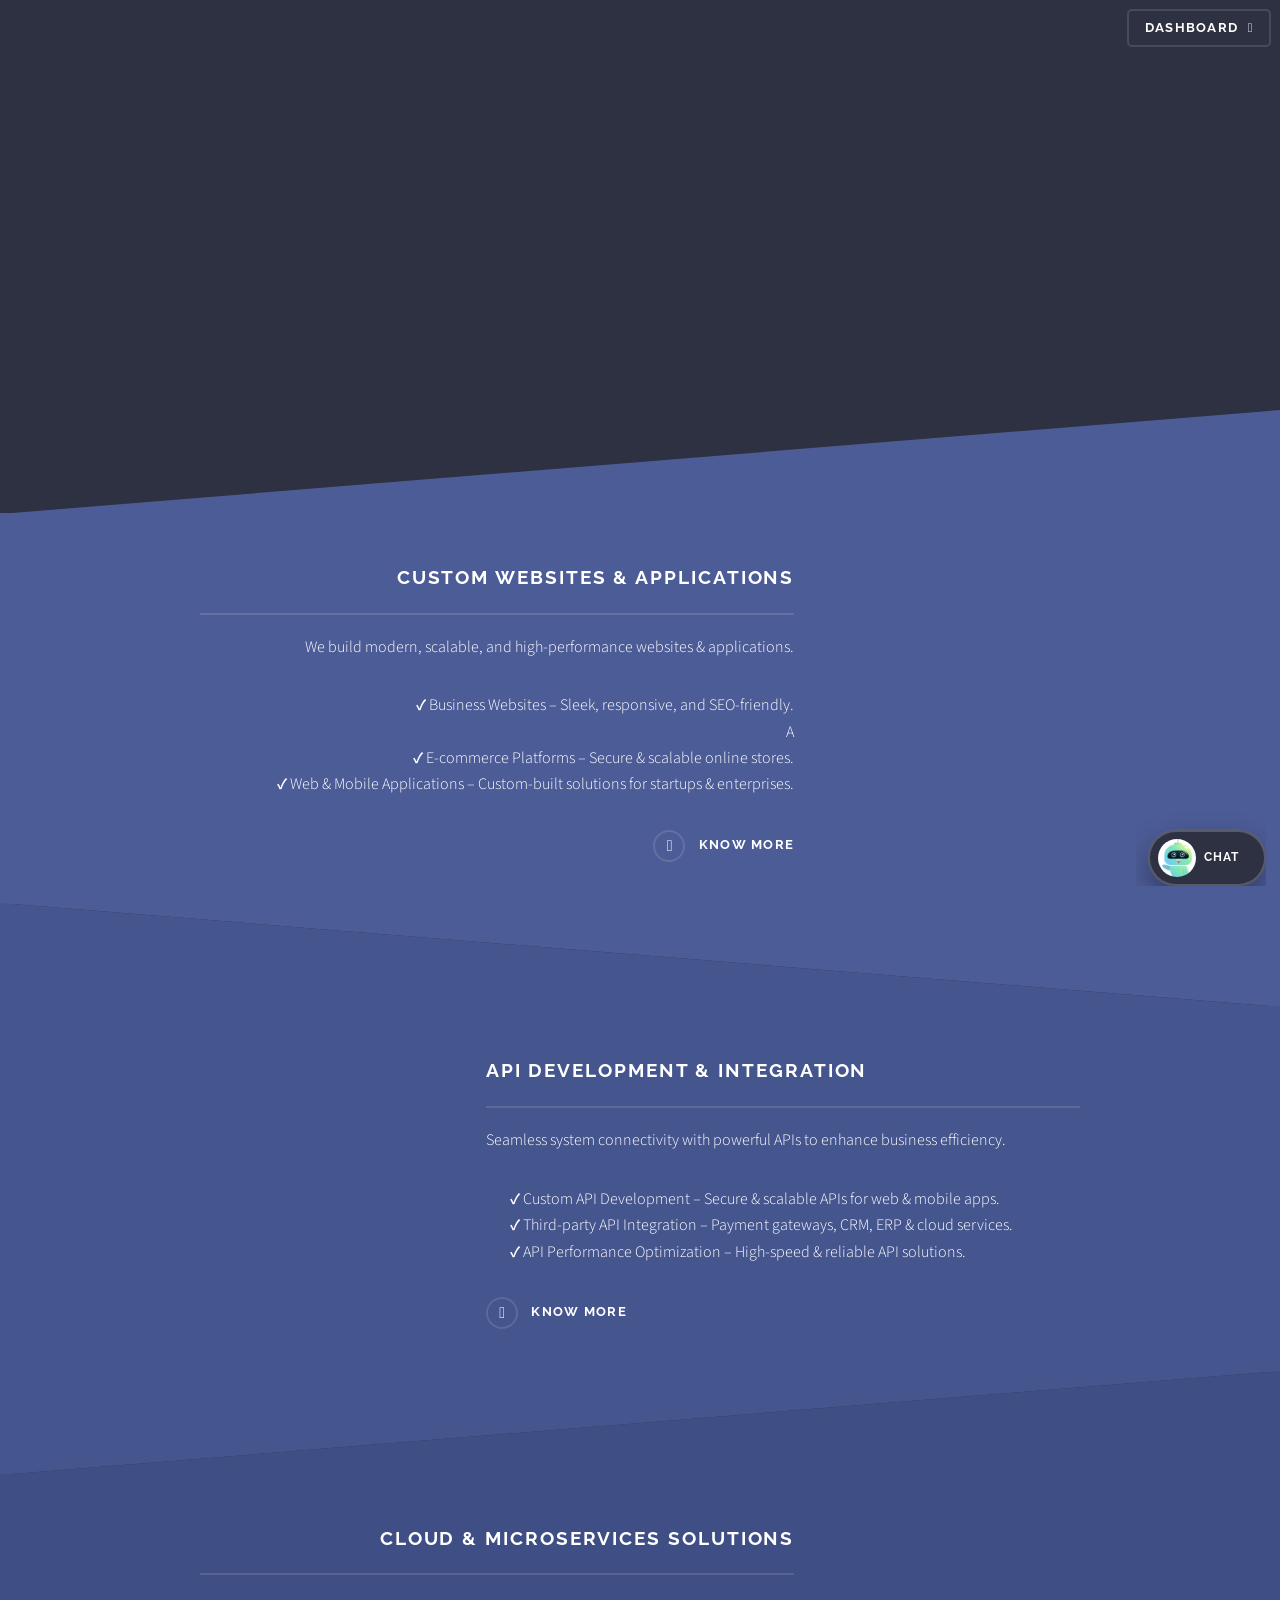
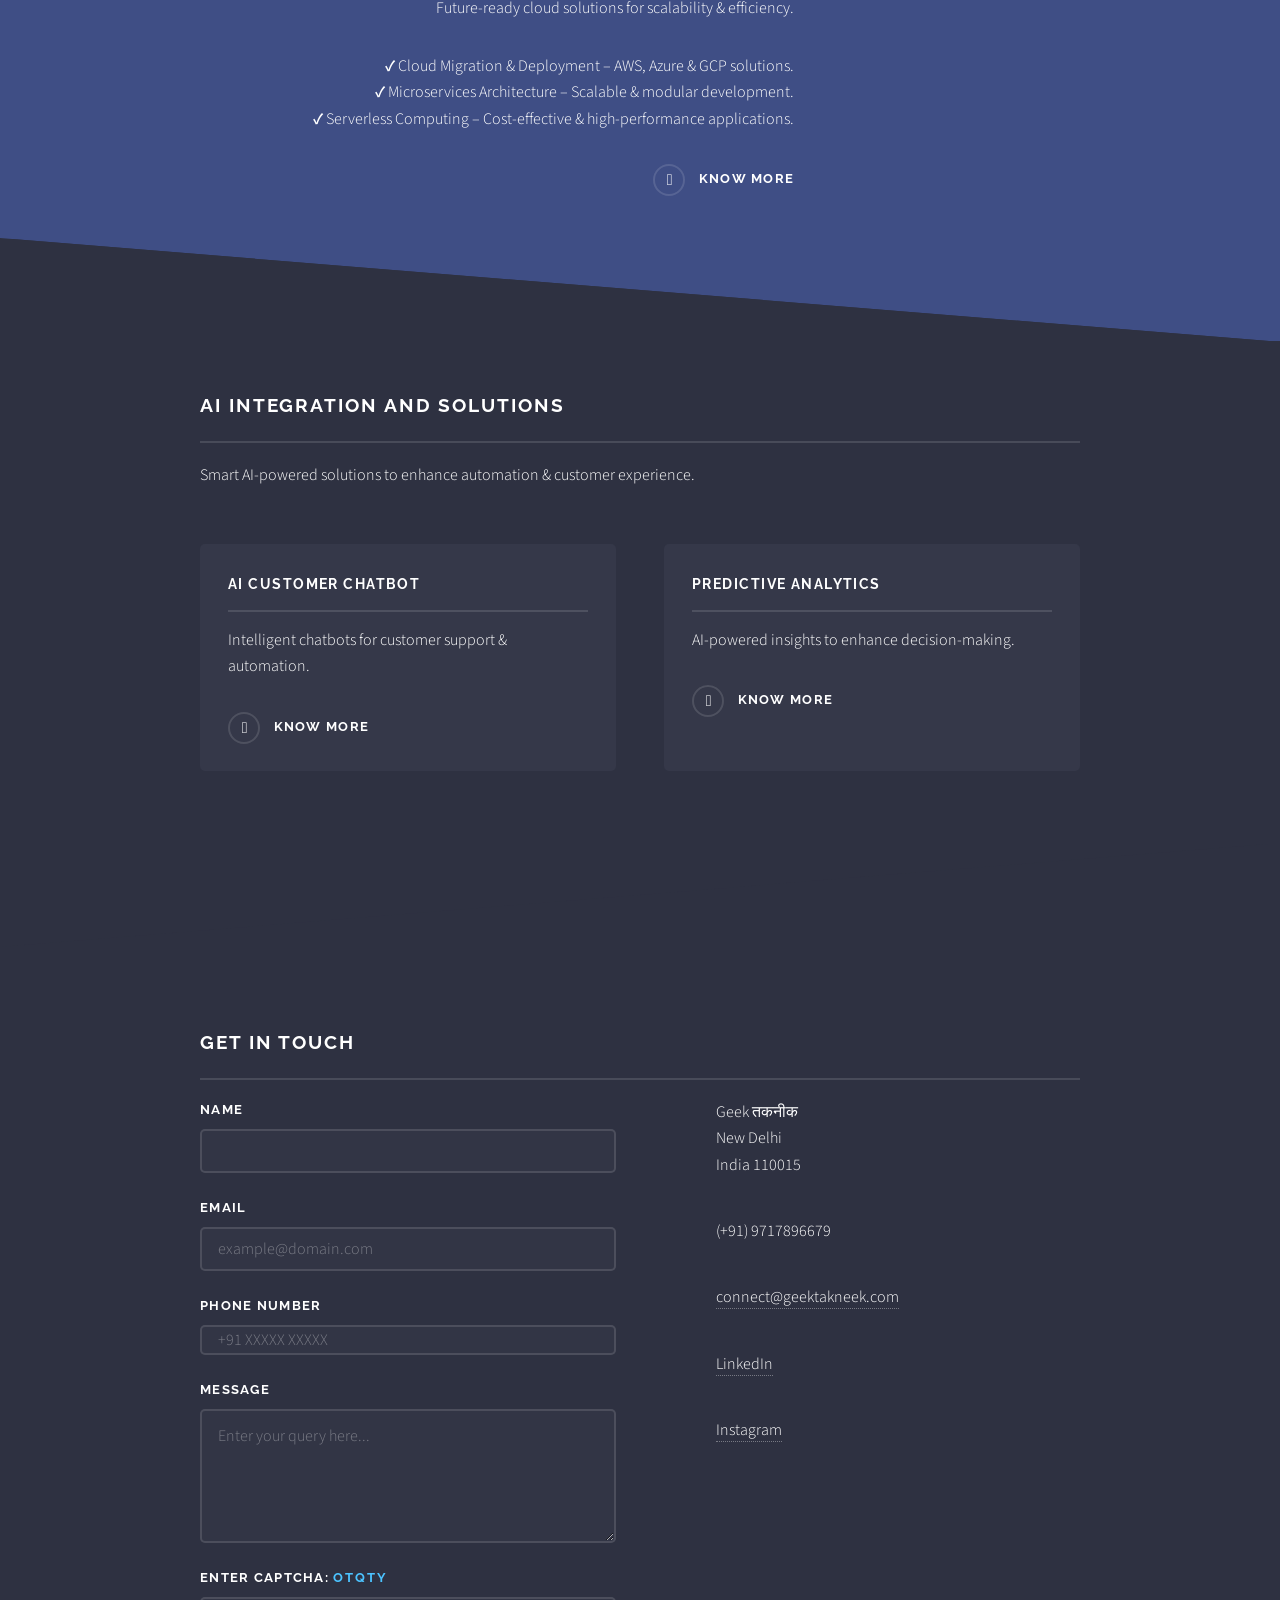
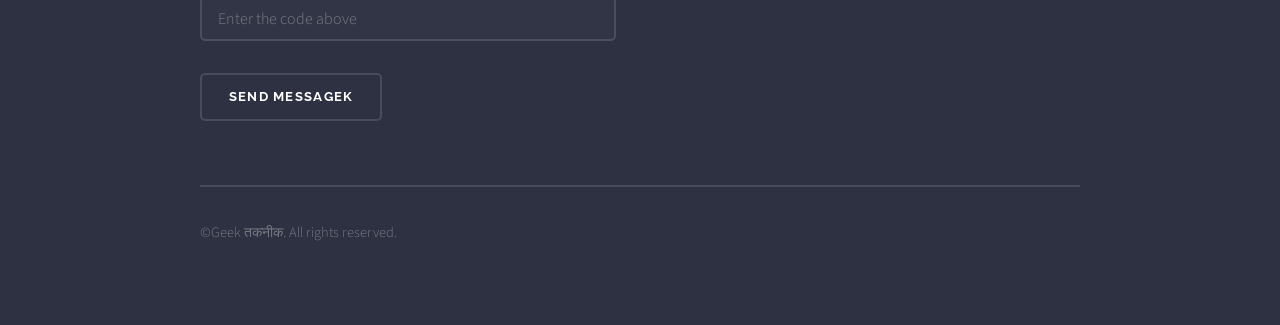
==== commit 86d48ba0: "changing logo (#6)" ====
--- a/index.html
+++ b/index.html
@@ -43,14 +43,31 @@
 			.success-message.show {
 				display: block;
 			}
-			.error-message {
-				color: #ff6b6b;
-				font-size: 0.85em;
-				display: none;
-				margin-top: 5px;
-			}
-		</style>
-	</head>
+			.error-message {
+				color: #ff6b6b;
+				font-size: 0.85em;
+				display: none;
+				margin-top: 5px;
+			}
+			.chatbot-frame {
+				position: fixed;
+				right: 14px;
+				bottom: 14px;
+				width: 130px;
+				height: 74px;
+				border: none;
+				background: transparent;
+				z-index: 10002;
+				overflow: hidden;
+			}
+			@media screen and (max-width: 480px) {
+				.chatbot-frame {
+					right: 10px;
+					bottom: 10px;
+				}
+			}
+		</style>
+	</head>
 	<body class="is-preload">
 
 		<!-- Page Wrapper -->
@@ -239,11 +256,13 @@
 						</div>
 					</section>
 
-			</div>
-
-		<!-- Modal Popup Container -->
-		<div id="popupModal" style="display: none; position: fixed; top: 0; left: 0; width: 100%; height: 100%; background: rgba(0, 0, 0, 0.7); z-index: 9999; align-items: center; justify-content: center; padding: 20px;">
-			<div style="position: relative; width: 100%; max-width: 600px; height: auto; max-height: 85vh; background: white; border-radius: 12px; overflow: hidden; box-shadow: 0 10px 40px rgba(0, 0, 0, 0.3); padding: 0;">
+			</div>
+
+		<iframe id="chatbotFrame" class="chatbot-frame" src="chatbot.html" title="Geek Takneek Chatbot" loading="lazy"></iframe>
+
+		<!-- Modal Popup Container -->
+		<div id="popupModal" style="display: none; position: fixed; top: 0; left: 0; width: 100%; height: 100%; background: rgba(0, 0, 0, 0.7); z-index: 9999; align-items: center; justify-content: center; padding: 20px;">
+			<div style="position: relative; width: 100%; max-width: 600px; height: auto; max-height: 85vh; background: white; border-radius: 12px; overflow: hidden; box-shadow: 0 10px 40px rgba(0, 0, 0, 0.3); padding: 0;">
 				<button onclick="closePopup()" style="position: absolute; top: 15px; right: 15px; width: 40px; height: 40px; background: rgba(76, 195, 255, 0.3); border: none; border-radius: 50%; color: #4cc3ff; font-size: 32px; cursor: pointer; z-index: 10001; transition: all 0.3s ease; line-height: 0.8; display: flex; align-items: center; justify-content: center; padding: 0; margin: 0; font-weight: 300; text-align: center; font-family: Arial, sans-serif; transform: translate(0, -1px);" onmouseover="this.style.background='rgba(76, 195, 255, 0.6)'; this.style.transform='rotate(90deg) translate(0, -1px)';" onmouseout="this.style.background='rgba(76, 195, 255, 0.3)'; this.style.transform='translate(0, -1px)';">&times;</button>
 				<iframe id="popupIframe" src="" style="width: 100%; height: 85vh; border: none; display: block; border-radius: 12px;"></iframe>
 			</div>
@@ -419,12 +438,29 @@
 			});
 
 			// Close popup with Escape key
-			document.addEventListener("keydown", function(event) {
-				if (event.key === "Escape") {
-					closePopup();
-				}
-			});
-		</script>
+			document.addEventListener("keydown", function(event) {
+				if (event.key === "Escape") {
+					closePopup();
+				}
+			});
+
+			const chatbotFrame = document.getElementById("chatbotFrame");
+
+			window.addEventListener("message", function(event) {
+				if (event.source !== chatbotFrame.contentWindow) return;
+				if (!event.data || event.data.type !== "chatbot-resize") return;
+
+				if (event.data.open) {
+					const expandedWidth = Math.min(368, window.innerWidth - 16);
+					const expandedHeight = Math.min(560, window.innerHeight - 16);
+					chatbotFrame.style.width = expandedWidth + "px";
+					chatbotFrame.style.height = expandedHeight + "px";
+				} else {
+					chatbotFrame.style.width = "130px";
+					chatbotFrame.style.height = "74px";
+				}
+			});
+		</script>
 
 		<!--<div align="right"><script type="text/javascript" src="https://www.freevisitorcounters.com/en/home/counter/1450262/t/3"></script></div>-->
 	</body>
